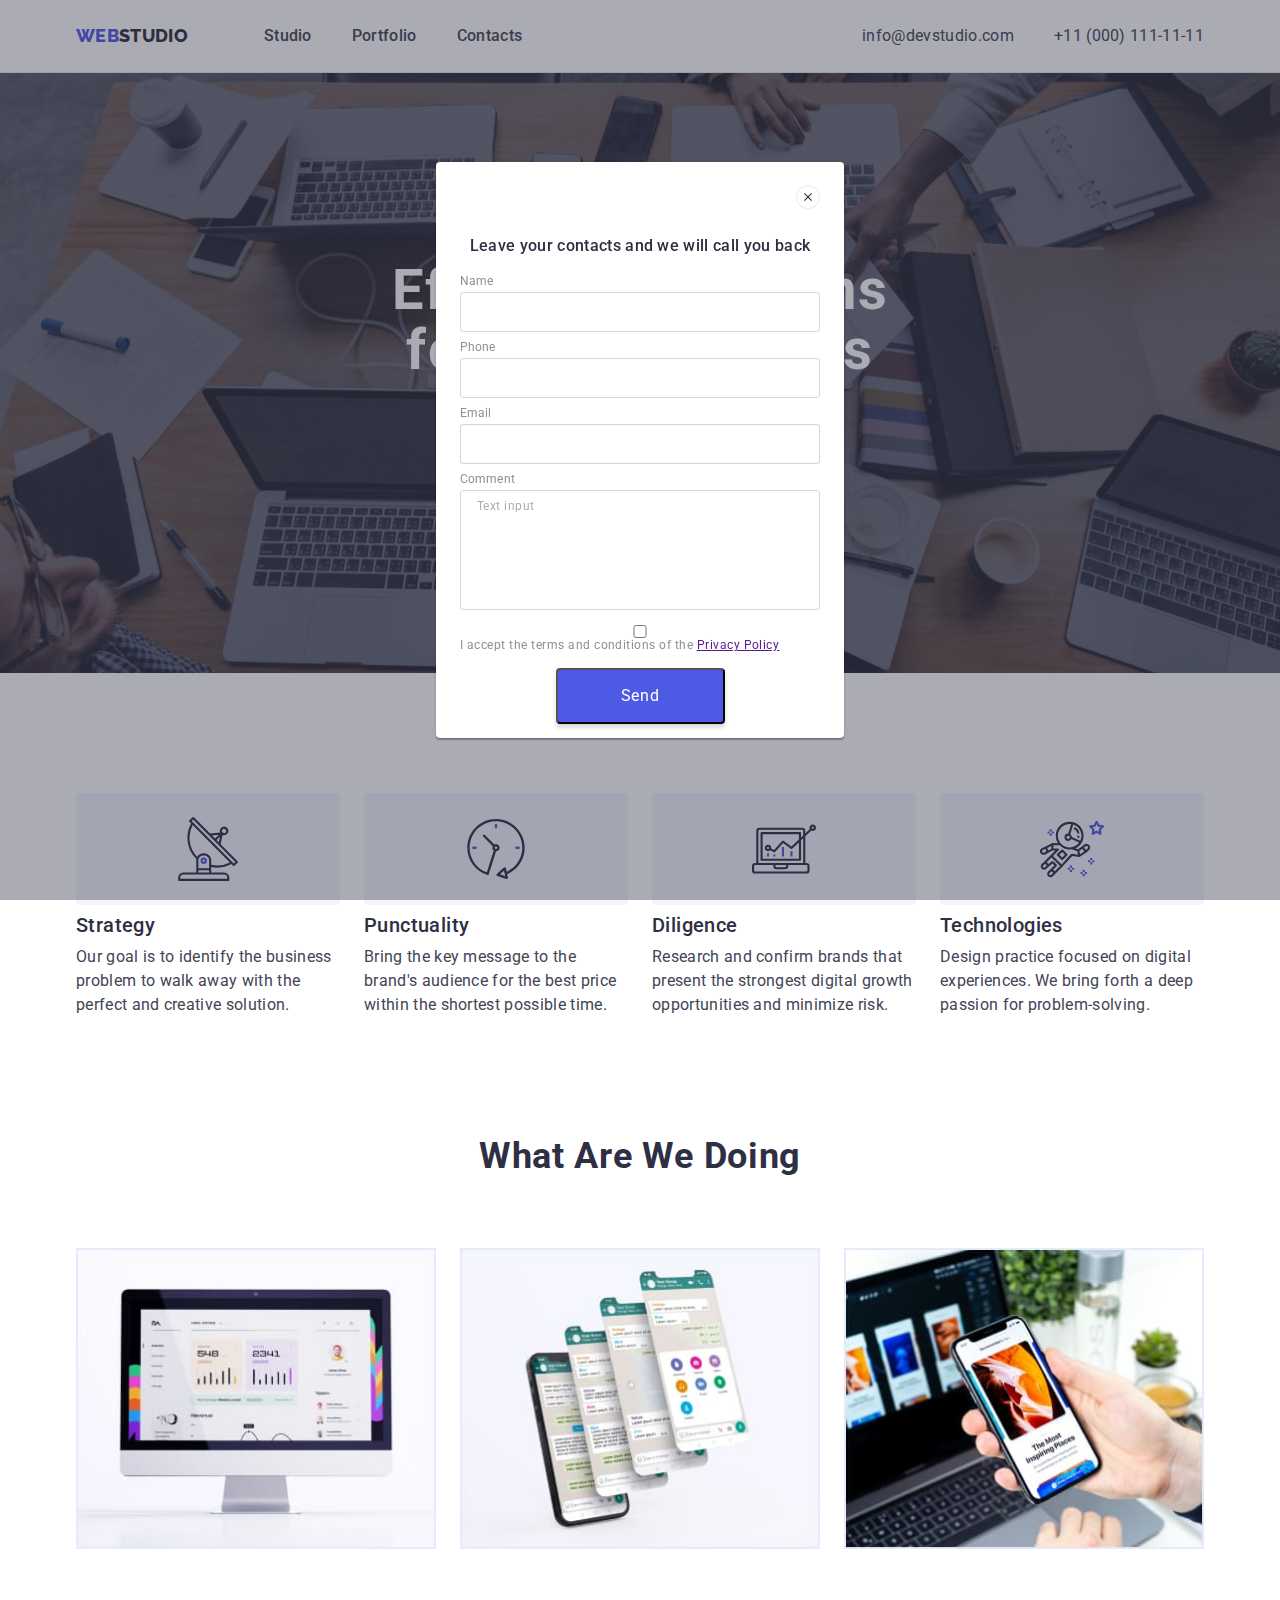
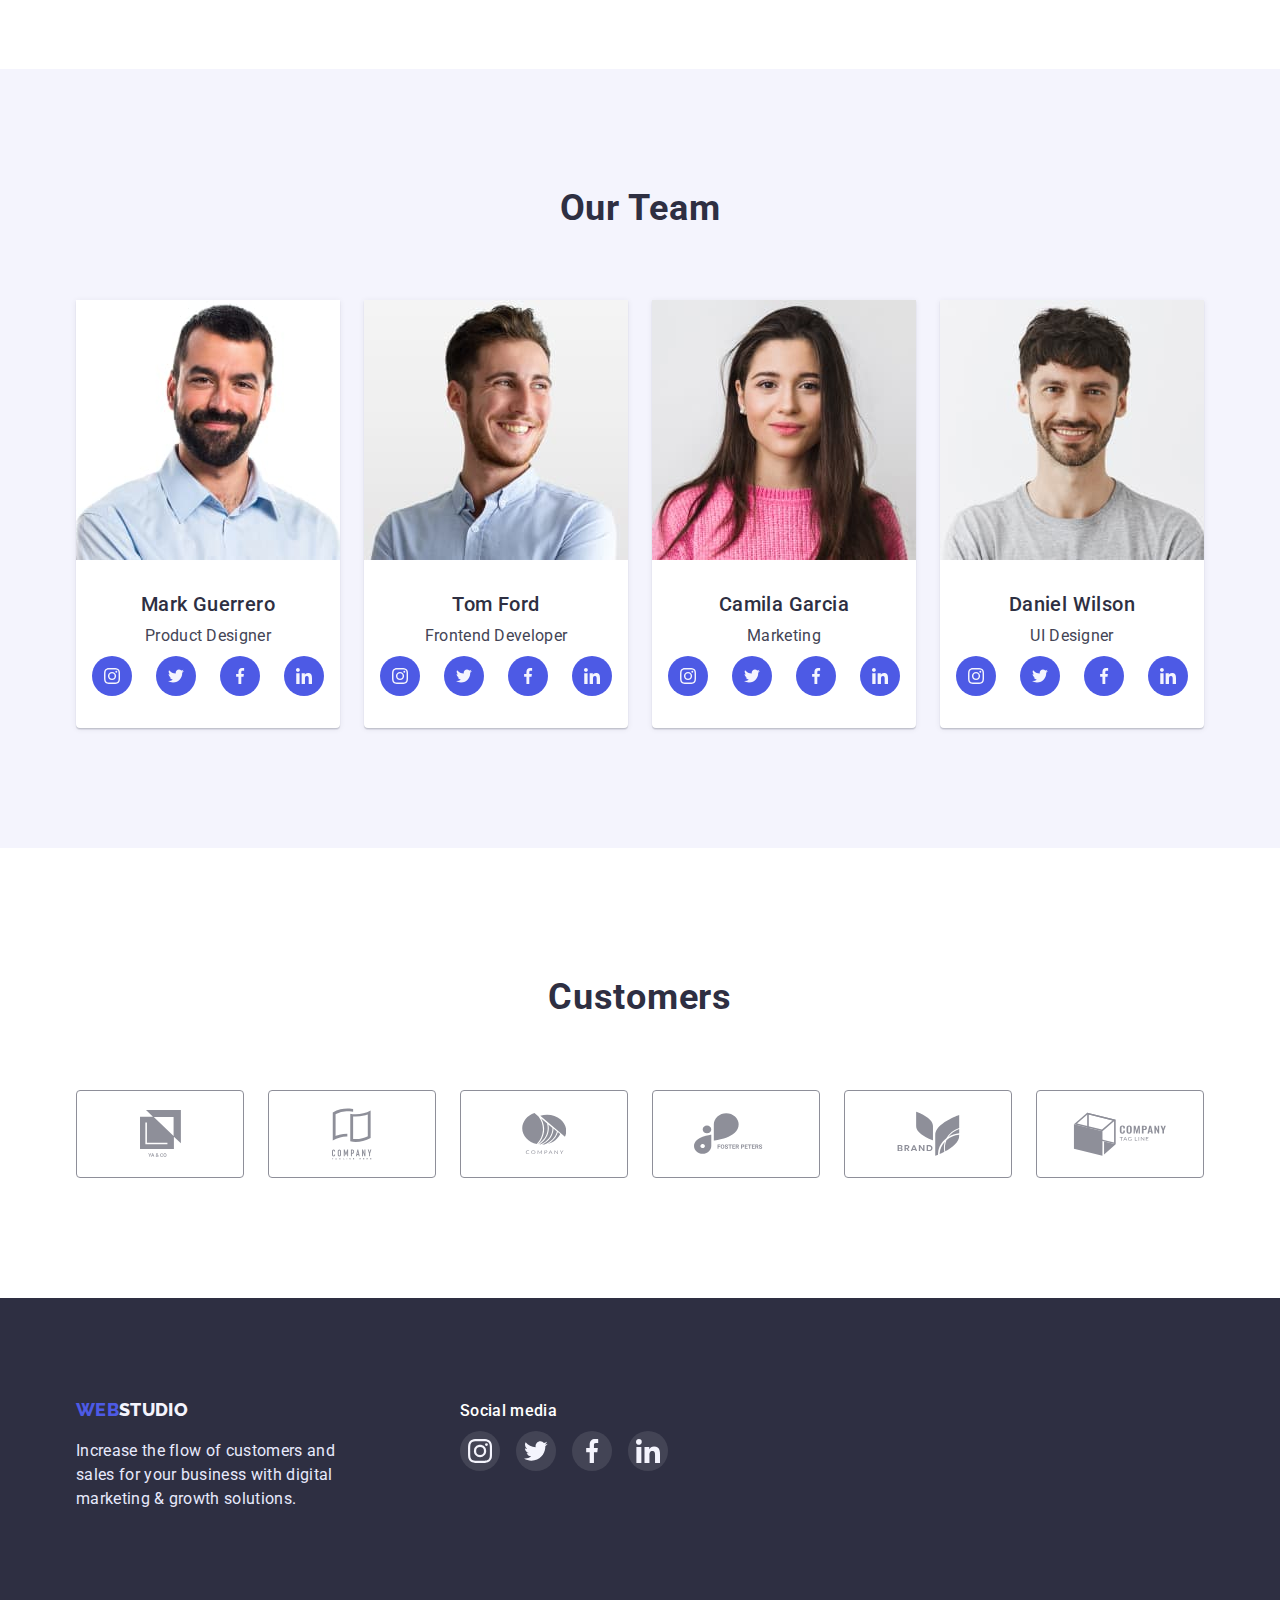
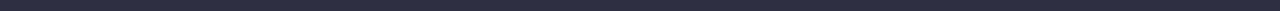
==== index.html @ 42b9a382 "11.03" ====
<!DOCTYPE html>
<html lang="en">
  <head>
    <meta charset="UTF-8" />
    <meta http-equiv="X-UA-Compatible" content="IE=edge" />
    <meta name="viewport" content="width=device-width, initial-scale=1.0" />
    <title>WebStudio</title>
    <link
      rel="stylesheet"
      href="https://cdn.jsdelivr.net/npm/modern-normalize@1.1.0/modern-normalize.min.css"
    />
    <link rel="stylesheet" href="./css/styles.css" />
    <link rel="preconnect" href="https://fonts.googleapis.com" />
    <link rel="preconnect" href="https://fonts.gstatic.com" crossorigin />
    <link
      href="https://fonts.googleapis.com/css2?family=Raleway:wght@800&family=Roboto:wght@400;500;700;900&display=swap"
      rel="stylesheet"
    />
  </head>
  <body>
    <!-- Шапка сайта с лого и навигацией -->
    <header class="page-header">
      <div class="container page-header-container">
        <nav class="page-nav">
          <a href="./index.html" class="logo">
            Web<span class="logo-second-color">Studio</span></a
          >
          <ul class="site-nav list">
            <li class="site-nav-item">
              <a href="./index.html">Studio</a>
            </li>
            <li class="site-nav-item">
              <a href="./portfolio.html">Portfolio</a>
            </li>
            <li class="site-nav-item"><a href="">Contacts</a></li>
          </ul>
        </nav>
        <address class="page-address">
          <ul class="contacts list">
            <li class="contacts-item">
              <a href="mailto:info@devstudio.com">info@devstudio.com</a>
            </li>
            <li class="contacts-item">
              <a href="tel:+110001111111">+11 (000) 111-11-11</a>
            </li>
          </ul>
        </address>
      </div>
    </header>
    <!-- Главный контент -->
    <main>
      <!-- Блок герой -->
      <section class="hero">
        <div class="container">
          <h1 class="hero-title">Effective Solutions for Your Business</h1>
          <button type="button" class="hero-button" data-modal-open>
            Order Service
          </button>
        </div>
      </section>
      <!-- Преымущества -->
      <section class="container-advantages">
        <!-- <div class="container container-advantages"> -->
        <div class="container">
          <h2 class="section-title visually-hidden">Advantages</h2>
          <ul class="list advantages-list">
            <li class="advantages-list-item">
              <div class="advantages-box">
                <svg class="advantages-icon" width="64px" height="64px">
                  <use href="./images/sprite.svg#icon-antenna"></use>
                </svg>
              </div>

              <h3 class="item-title">Strategy</h3>
              <p class="section-item">
                Our goal is to identify the business problem to walk away with
                the perfect and creative solution.
              </p>
            </li>
            <li class="advantages-list-item">
              <div class="advantages-box">
                <svg class="advantages-icon" width="60px" height="64px">
                  <use href="./images/sprite.svg#icon-clock"></use>
                </svg>
              </div>

              <h3 class="item-title">Punctuality</h3>
              <p class="section-item">
                Bring the key message to the brand's audience for the best price
                within the shortest possible time.
              </p>
            </li>
            <li class="advantages-list-item">
              <div class="advantages-box">
                <svg class="advantages-icon" width="64px" height="64px">
                  <use href="./images/sprite.svg#icon-diagram"></use>
                </svg>
              </div>

              <h3 class="item-title">Diligence</h3>
              <p class="section-item">
                Research and confirm brands that present the strongest digital
                growth opportunities and minimize risk.
              </p>
            </li>
            <li class="advantages-list-item">
              <div class="advantages-box">
                <svg class="advantages-icon" width="64px" height="64px">
                  <use href="./images/sprite.svg#icon-astronaut"></use>
                </svg>
              </div>

              <h3 class="item-title">Technologies</h3>
              <p class="section-item">
                Design practice focused on digital experiences. We bring forth a
                deep passion for problem-solving.
              </p>
            </li>
          </ul>
        </div>
        <!-- </div> -->
      </section>
      <!-- Что делают -->
      <section class="container-work">
        <div class="container">
          <h2 class="section-title">What are we doing</h2>
          <ul class="list works-list">
            <li class="work-list-item">
              <img src="./images/img1.jpg" alt="computer" width="360" />
            </li>
            <li class="work-list-item">
              <img
                src="./images/img2.jpg"
                alt="sreen-of-smartphone"
                width="360"
              />
            </li>
            <li class="work-list-item">
              <img
                src="./images/img3.jpg"
                alt="hand-holding-a-pnone-and-using-a-alaptop"
                width="360"
              />
            </li>
          </ul>
        </div>
      </section>
      <!-- Секция с командой -->
      <section class="team-section team-container">
        <div class="container">
          <h2 class="section-title">Our Team</h2>
          <ul class="list team-list">
            <li class="team-list-item">
              <img src="./images/mark.jpg" alt="portrait" width="264" />
              <h3 class="item-title item-title-team">Mark Guerrero</h3>
              <p class="section-item">Product Designer</p>
              <ul class="social-list list">
                <li>
                  <a href="" class="social-list-link">
                    <svg class="social-media-icon" width="16px" height="16px">
                      <use href="./images/sprite.svg#icon-instagram"></use>
                    </svg>
                  </a>
                </li>
                <li>
                  <a href="" class="social-list-link">
                    <svg class="social-media-icon" width="16px" height="16px">
                      <use href="./images/sprite.svg#icon-twitter"></use>
                    </svg>
                  </a>
                </li>
                <li>
                  <a href="" class="social-list-link">
                    <svg class="social-media-icon" width="16px" height="16px">
                      <use href="./images/sprite.svg#icon-facebook"></use>
                    </svg>
                  </a>
                </li>
                <li>
                  <a href="" class="social-list-link">
                    <svg class="social-media-icon" width="16px" height="16px">
                      <use href="./images/sprite.svg#icon-linkedin"></use>
                    </svg>
                  </a>
                </li>
              </ul>
            </li>
            <li class="team-list-item">
              <img src="./images/tom.jpg" alt="portrait" width="264" />
              <h3 class="item-title item-title-team">Tom Ford</h3>
              <p class="section-item">Frontend Developer</p>
              <ul class="social-list list">
                <li>
                  <a href="" class="social-list-link">
                    <svg class="social-media-icon" width="16px" height="16px">
                      <use href="./images/sprite.svg#icon-instagram"></use>
                    </svg>
                  </a>
                </li>
                <li>
                  <a href="" class="social-list-link">
                    <svg class="social-media-icon" width="16px" height="16px">
                      <use href="./images/sprite.svg#icon-twitter"></use>
                    </svg>
                  </a>
                </li>
                <li>
                  <a href="" class="social-list-link">
                    <svg class="social-media-icon" width="16px" height="16px">
                      <use href="./images/sprite.svg#icon-facebook"></use>
                    </svg>
                  </a>
                </li>
                <li>
                  <a href="" class="social-list-link">
                    <svg class="social-media-icon" width="16px" height="16px">
                      <use href="./images/sprite.svg#icon-linkedin"></use>
                    </svg>
                  </a>
                </li>
              </ul>
            </li>
            <li class="team-list-item">
              <img src="./images/camila.jpg" alt="portrait" width="264" />
              <h3 class="item-title item-title-team">Camila Garcia</h3>
              <p class="section-item">Marketing</p>
              <ul class="social-list list">
                <li>
                  <a href="" class="social-list-link">
                    <svg class="social-media-icon" width="16px" height="16px">
                      <use href="./images/sprite.svg#icon-instagram"></use>
                    </svg>
                  </a>
                </li>
                <li>
                  <a href="" class="social-list-link">
                    <svg class="social-media-icon" width="16px" height="16px">
                      <use href="./images/sprite.svg#icon-twitter"></use>
                    </svg>
                  </a>
                </li>
                <li>
                  <a href="" class="social-list-link">
                    <svg class="social-media-icon" width="16px" height="16px">
                      <use href="./images/sprite.svg#icon-facebook"></use>
                    </svg>
                  </a>
                </li>
                <li>
                  <a href="" class="social-list-link">
                    <svg class="social-media-icon" width="16px" height="16px">
                      <use href="./images/sprite.svg#icon-linkedin"></use>
                    </svg>
                  </a>
                </li>
              </ul>
            </li>
            <li class="team-list-item">
              <img src="./images/daniel.jpg" alt="portrait" width="264" />
              <h3 class="item-title item-title-team">Daniel Wilson</h3>
              <p class="section-item">UI Designer</p>
              <ul class="social-list list">
                <li>
                  <a href="" class="social-list-link">
                    <svg class="social-media-icon" width="16px" height="16px">
                      <use href="./images/sprite.svg#icon-instagram"></use>
                    </svg>
                  </a>
                </li>
                <li>
                  <a href="" class="social-list-link">
                    <svg class="social-media-icon" width="16px" height="16px">
                      <use href="./images/sprite.svg#icon-twitter"></use>
                    </svg>
                  </a>
                </li>
                <li>
                  <a href="" class="social-list-link">
                    <svg class="social-media-icon" width="16px" height="16px">
                      <use href="./images/sprite.svg#icon-facebook"></use>
                    </svg>
                  </a>
                </li>
                <li>
                  <a href="" class="social-list-link">
                    <svg class="social-media-icon" width="16px" height="16px">
                      <use href="./images/sprite.svg#icon-linkedin"></use>
                    </svg>
                  </a>
                </li>
              </ul>
            </li>
          </ul>
        </div>
      </section>
      <section class="customers-container">
        <div class="container">
          <h2 class="section-title">Customers</h2>
          <ul class="list customer-list">
            <li class="customer-list-item">
              <a href="" class="customer-link">
                <svg class="customer-icon" width="41px" height="47px">
                  <use href="./images/sprite.svg#icon-company1"></use>
                </svg>
              </a>
            </li>
            <li class="customer-list-item">
              <a href="" class="customer-link">
                <svg class="customer-icon" width="40px" height="52px">
                  <use href="./images/sprite.svg#icon-company2"></use>
                </svg>
              </a>
            </li>
            <li class="customer-list-item">
              <a href="" class="customer-link">
                <svg class="customer-icon" width="44px" height="41px">
                  <use href="./images/sprite.svg#icon-company3"></use>
                </svg>
              </a>
            </li>
            <li class="customer-list-item">
              <a href="" class="customer-link">
                <svg class="customer-icon" width="84px" height="41px">
                  <use href="./images/sprite.svg#icon-company4"></use>
                </svg>
              </a>
            </li>
            <li class="customer-list-item">
              <a href="" class="customer-link">
                <svg class="customer-icon" width="63px" height="45px">
                  <use href="./images/sprite.svg#icon-company5"></use>
                </svg>
              </a>
            </li>
            <li class="customer-list-item">
              <a href="" class="customer-link">
                <svg class="customer-icon" width="94px" height="44px">
                  <use href="./images/sprite.svg#icon-company6"></use>
                </svg>
              </a>
            </li>
          </ul>
        </div>
      </section>
    </main>
    <footer class="page-footer container-footer">
      <div class="container footer-full-flex">
        <div class="footer-logo-block">
          <a href="./index.html" class="logo logo-footer">
            Web<span class="logo-third-color">Studio</span>
          </a>
          <p class="footer-item">
            Increase the flow of customers and sales for your business with
            digital marketing & growth solutions.
          </p>
        </div>
        <div class="footer-social-media-block">
          <p class="footer-social-media-text">Social media</p>
          <ul class="list footer-social-media-list">
            <li>
              <a href="" class="footer-social-list-link">
                <svg class="social-media-icon" width="24px" height="24px">
                  <use href="./images/sprite.svg#icon-instagram"></use>
                </svg>
              </a>
            </li>
            <li>
              <a href="" class="footer-social-list-link">
                <svg class="social-media-icon" width="24px" height="24px">
                  <use href="./images/sprite.svg#icon-twitter"></use>
                </svg>
              </a>
            </li>
            <li>
              <a href="" class="footer-social-list-link">
                <svg class="social-media-icon" width="24px" height="24px">
                  <use href="./images/sprite.svg#icon-facebook"></use>
                </svg>
              </a>
            </li>
            <li>
              <a href="" class="footer-social-list-link">
                <svg class="social-media-icon" width="24px" height="24px">
                  <use href="./images/sprite.svg#icon-linkedin"></use>
                </svg>
              </a>
            </li>
          </ul>
        </div>
      </div>
    </footer>

    <div class="backdrop" data-modal>
      <div class="modal">
        <button type="button" class="modal-close-btn" data-modal-close>
          <svg class="modal-close-icon" width="8px" height="8px">
            <use href="./images/sprite.svg#icon-close-button"></use>
          </svg>
        </button>
        <form class="modal-form">
          <p class="modal-form-text">
            Leave your contacts and we will call you back
          </p>
          <label class="modal-form-field">
            <span class="modal-form-input-descr">Name</span>
            <input
              type="text"
              class="modal-form-input"
              name="user_name"
              pattern="[a-zA-Z]+"
              minlength="2"
            />
          </label>
          <label class="modal-form-field">
            <span class="modal-form-input-descr">Phone</span>
            <input
              type="tel"
              class="modal-form-input"
              name="user_phone"
              pattern="[0-9]{3}-[0-9]{3}-[0-9]{2}-[0-9]{2}"
              title="xxx-xxx-xx-xx"
            />
          </label>
          <label class="modal-form-field">
            <span class="modal-form-input-descr">Email</span>
            <input
              type="email"
              class="modal-form-input"
              name="user_email"
              pattern="[a-z0-9._%+-]+@[a-z0-9.-]+\.[a-z]{2,4}$"
            />
          </label>
          <label class="modal-form-field">
            <span class="modal-form-input-descr">Comment</span>
            <textarea
              class="modal-form-message"
              name="user_message"
              placeholder="Text input"
            ></textarea>
          </label>
          <input
            id="user-policy"
            type="checkbox"
            class="modal-form-check"
            name="user_policy"
          />
          <label for="user-policy" class="modal-form-check-descr"
            >I accept the terms and conditions of the
            <a href="">Privacy Policy</a>
          </label>
          <button class="modal-form-submit" type="submit">Send</button>
        </form>
      </div>
    </div>
    <script src="./js/modal.js"></script>
  </body>
</html>
---- css/styles.css ----
/* 
COLORS
ФОН
Фон шапкі #FFFFFF
Основной фон светлый  #E5E5E5 
Фон героя #2E2F42
Фон секции НАША КОМАНДА #F4F4FD
Фон футера #2E2F42

Цвета шрифтов
Цвет веб #4D5AE5
Цвет студио #2E2F42

Цвет шапки и заголовков #2E2F42
Цвет основного текста абзацев #434455

Цвет текста в футере #E7E9FC

*/
:root {
  --main-background-color: #ffffff;
  --our-team-background-color: #f4f4fd;
  --hero-background-color: #2e2f42;
  --footer-background-color: #2e2f42;
  --logo-first-color: #4d5ae5;
  --logo-footer-second-color: #f4f4fd;
  --logo-second-color: #2e2f42;
  --side-nav-color: #2e2f42;
  --side-nav-active-color: #404bbf;
  --contacts-color: #434455;
  --contacts-active-color: #404bbf;
  --hero-title-color: #ffffff;
  --hero-button-background-color: #4d5ae5;
  --hero-button-active-background-color: #404bbf;
  --title-color: #2e2f42;
  --main-color: #434455;
  --footer-text-color: #e7e9fc;
  --footer-active-color: #31D0AA;
  --fiter-background-color: #e7e9fc;
  --fiter-background-active-color: #404bbf;
  --filter-color: #4d5ae5;
  --filter-active-color: #ffffff;
  --icons-fill-color: #8E8F99;
}

h1, h2, h3, h4, p {

  margin-top: 0;
  margin-bottom: 0;
}

ul, ol{
  margin-top: 0;
  margin-bottom: 0;
  padding-left: 0;
}

img{
  display: block;
  max-width: 100%;
}

.list {
  list-style: none;
}

body {
  background-color: var(--main-background-color);
  color: var(--main-color);
  font-family: "Roboto", sans-serif;
  font-size: 16px;
  line-height: 1.5;
  letter-spacing: 0.02em;
}
/* ======================КОНТЕЙНЕР ОБЩИЙ============================ */
.container {
  width: 1158px;
  margin-left: auto;
  margin-right: auto;
  padding-left: 15px;
  padding-right: 15px;
}

/* ======================HEADER============================ */

.page-header{
padding-top: 24px;
  padding-bottom: 24px;
  border-bottom: 1px solid var(--fiter-background-color);
}
.page-header-container{
  display: flex;
  align-items: center;
}

/* Логотип */
.logo {
  color: var(--logo-first-color);
  text-decoration: none;
  font-family: "Raleway", sans-serif;
  font-weight: 800;
  font-size: 18px;
  line-height: 1.3;
  text-transform: uppercase;
margin-right: 76px;
}

.logo-second-color {
  color: var(--logo-second-color);
}

.logo-third-color {
  color: var(--logo-footer-second-color);
}

/* ============================Site-nav навигация======================*/
.page-nav{
  display: flex;
  align-items: center;
}
.site-nav{
  display: flex;
}

.site-nav-item:not(:last-child){
margin-right: 40px;

}
.site-nav a {
  color: var(--side-nav-color);
  text-decoration: none;
  font-weight: 500;
  font-size: 16px;
  line-height: 1.5;
  transition: color 250ms cubic-bezier(0.4, 0, 0.2, 1);
}

.site-nav a:active {
  color: var(--side-nav-active-color);
}

.site-nav a:hover {
  color: var(--contacts-active-color);
}

.site-nav a:focus {
  color: var(--contacts-active-color);
}

.site-nav-item{
  position: relative;
  transition: color 250ms cubic-bezier(0.4, 0, 0.2, 1);
}

.site-nav-item::after{
  position: absolute;
  bottom: -1px;
  left: 0;
  display: block;
  width: 100%;
height: 4px;
border-radius: 2px;
background-color: var(--fiter-background-active-color);
content: '';
margin: 0 auto;
transform: translateY(24px);
opacity: 0;
transition: opacity 250ms cubic-bezier(0.4, 0, 0.2, 1);
}

.site-nav-item:hover::after{
  opacity: 1;
}


.page-address{
  margin-left: auto;
  font-style: normal;
}
.contacts{
  display: flex;
  align-items: center;
}

.contacts-item:not(:last-child){
  margin-right: 40px;
}

.contacts a {
  color: var(--contacts-color);
  text-decoration: none
  font-style: normal;
  transition: color 250ms cubic-bezier(0.4, 0, 0.2, 1)
}
.contacts a:hover {
  color: var(--contacts-active-color);
}

.contacts a:focus {
  color: var(--contacts-active-color);
}

/* ======================/ HEADER============================ */



/*============================ Герой =========================*/
.hero {
  padding-top: 188px;
  padding-bottom: 188px;
  background-image: linear-gradient(rgba(46, 47, 66, 0.7), rgba(46, 47, 66, 0.7)), url(../images/hero/bg.jpg);
  max-width: 1440px;
  background-size: cover;
  background-repeat: no-repeat;
  margin-left: auto;
  margin-right: auto;
  background-color: var(--hero-background-color);

}
.hero-title {
  margin-bottom: 48px;
  color: var(--hero-title-color);
  font-weight: 700;
  font-size: 56px;
  line-height: 1.07;
  text-align: center;
  letter-spacing: 0.02em;
  width: 496px;
  margin-left: auto;
  margin-right: auto;
}
.hero-button {
display: block;
margin-left: auto;
margin-right: auto;
box-shadow: 0px 4px 4px rgba(0, 0, 0, 0.15);
border-radius: 4px;
padding: 16px 32px;
border: none;
  background-color: var(--hero-button-background-color);
  color: var(--hero-title-color);
  font-family: inherit;
  font-size: 16px;
  font-weight: 500;
  line-height: 1.5;
  letter-spacing: 0.04em;
  cursor: pointer;
  transition: background-color 250ms cubic-bezier(0.4, 0, 0.2, 1);
}
.hero-button:hover {
  background-color: var(--hero-button-active-background-color);
}

.hero-button:focus {
  background-color: var(--hero-button-active-background-color);
}
/* =========================Преымущества======================= */

.advantages-box{
  width: 264px;
height: 112px;
margin-bottom: 8px;
background: #F4F4FD;
border-radius: 4px;
/* padding-right: 100px;
padding-left: 100px;
padding-bottom: 24px;
padding-top: 24px; */
display: flex;
justify-content: center;
align-items: center;
}

.advantages-list{
  display: flex;
}

.advantages-list-item:not(:last-child){margin-right: 24px;}

.container-advantages{
  padding-top: 120px;
  padding-bottom: 120px;
}

.advantages-list-item > .item-title{
  margin-bottom: 8px;
}

/* стиль для H3 */
.item-title {
  color: var(--title-color);
  font-weight: 500;
  font-size: 20px;
  line-height: 1.2;
  letter-spacing: 0.02em;
}
/* стиль для p */
.section-item a {
  color: var(--main-color);
}
/*================================= Что мы делаем секция ==============================*/
.works-list{
  display: flex;
}

.work-list-item:not(:last-child){
  margin-right: 24px;
}

.work-list-item{
  background: linear-gradient(0deg, rgba(77, 90, 229, 0.1), rgba(77, 90, 229, 0.1)), url(2368.jpg);
background-blend-mode: soft-light, normal;
border: 1px solid var(--fiter-background-color);
}

.container-work{
  padding-bottom: 120px;
}

/* стиль для H2 */
.section-title {
margin-bottom: 72px;

  color: var(--title-color);
  font-weight: 700;
  font-size: 36px;
  line-height: 1.1;
  text-align: center;
  letter-spacing: 0.02em;
  text-transform: capitalize;
}

/* ==============================Наша команда секция======================= */
.team-section {
  background-color: var(--our-team-background-color);
  
}

.item-title-team{
  margin-top: 32px;
  margin-bottom: 8px;
}

.team-list{
  display: flex;
}

.team-list-item:not(:last-child){
  margin-right: 24px;
}

.team-container{
  padding-top: 120px;
  padding-bottom: 120px;
}

.team-list-item{
  flex-basis: calc((100% - 72px) / 4);
  text-align: center;
  padding-bottom: 32px;
  background-color: var(--main-background-color);
  box-shadow: 0px 1px 6px rgba(46, 47, 66, 0.08), 0px 1px 1px rgba(46, 47, 66, 0.16), 0px 2px 1px rgba(46, 47, 66, 0.08);
border-radius: 0px 0px 4px 4px;
}

.social-list-link{
  width: 40px;
  height: 40px;
  display: flex;
  border-radius: 50%;
  background-color: var(--hero-button-background-color);
  justify-content: center;
  align-items: center;
  transition: background-color 250ms cubic-bezier(0.4, 0, 0.2, 1);
}

.social-list-link:hover,
.social-list-link:focus{
  background-color: var(--fiter-background-active-color);
}

.social-list{
  display: flex;
  justify-content: center;
  gap: 24px;
  margin-top: 8px;
}

.social-media-icon{
  fill: #F4F4FD;
}

/* ===========================КЛИЕНТЫ================== */

.customers-container
{
  padding-top: 130px;
  padding-bottom: 120px;
}

.customer-list{
  display: flex;
  gap: 24px;
}

.customer-list-item > .customer-link{
width: 168px;
height: 88px;
border: 1px solid var(--icons-fill-color);
fill: var(--icons-fill-color);
border-radius: 4px;
display: flex;
justify-content: center;
align-items: center;
transition: fill 250ms cubic-bezier(0.4, 0, 0.2, 1);
}


.customer-icon{
  fill: var(--icons-fill-color);
}


.customer-list-item > .customer-link:hover .customer-icon,
.customer-list-item > .customer-link:focus .customer-icon{
fill: var(--fiter-background-active-color);
}


.customer-list-item > .customer-link:hover,
.customer-list-item > .customer-link:focus{
border: 1px solid var(--fiter-background-active-color);
}


/* ==================================ФУТЕР========================= */
.page-footer {
  background-color: var(--footer-background-color);
  color: var(--footer-text-color);
}

.container-footer{
padding-top: 100px;
padding-bottom: 100px;

}

.footer-full-flex{
  display: flex;
  align-items: baseline;
}

.logo-footer{
  margin-right: 0;
}

.footer-social-media-list{
  margin-top: 16px;
}

.footer-item{
  width: 264px;
  margin-top: 16px;
}

.footer-social-media-text{
font-weight: 500;
letter-spacing: 0.02em;
color: var(--filter-active-color);
}

.footer-social-media-block{
  margin-left: 120px;
}



.footer-social-list-link{
  width: 40px;
  height: 40px;
  display: flex;
  border-radius: 50%;
  background-color: rgba(255, 255, 255, 0.1);;
  justify-content: center;
  align-items: center;
  transition: background-color 250ms cubic-bezier(0.4, 0, 0.2, 1);
}

.footer-social-list-link:hover,
.footer-social-list-link:focus{
  background-color: var(--footer-active-color);
}

.footer-social-media-list{
  display: flex;
  justify-content: center;
  gap: 16px;
  margin-top: 8px;
}



/* Страница ПОРТФОЛИО + унаследование своqств цвета для p которые лежат в ссылках s*/
.list a {
  text-decoration: none;
  color: inherit;
}

/* Фильтры для портфолио */
/* КНОПКИ*/

.filter-button-list{
  display: flex;
  justify-content: center;
}

.list-cards{
  display: flex;
  flex-wrap: wrap;
  row-gap: 48px;
  column-gap: 24px;

}

.portfolio-item-card{
  flex-basis: calc((100% - 48px) / 3);
}

.portfolio-item-link:hover .portfolio-item-border,
.portfolio-item-link:focus .portfolio-item-border{
  box-shadow: 0px 1px 6px rgba(46, 47, 66, 0.08), 0px 1px 1px rgba(46, 47, 66, 0.16), 0px 2px 1px rgba(46, 47, 66, 0.08);
}

.portfolio-item-link{
  display: block;
}

.portfolio-item-img{
 position: relative;
 overflow: hidden;
}

.portfolio-item-border{
  border-bottom: 1px solid var(--fiter-background-color);
  border-left: 1px solid var(--fiter-background-color);
  border-right: 1px solid var(--fiter-background-color);
  padding-top: 32px;
  padding-bottom: 32px;
padding-left: 16px;
transition: box-shadow 250ms cubic-bezier(0.4, 0, 0.2, 1)
}

.portfoilio-section-title{
  margin-bottom: 8px;
}


.container-buttons{
  margin-bottom: 72px;
}

.container-filter{
  padding-top: 96px;
  padding-bottom: 120px;
}

.filter-button-item:not(:last-child){
    margin-right: 24px;
}

.filter-button {
  padding: 12px 24px;
  border: 1px solid var(--fiter-background-color);
border-radius: 4px;
  background-color: var(--fiter-background-color);
  color: var(--filter-color);
  cursor: pointer;
  font-family: inherit;
  font-weight: 500;
  font-size: 16px;
  line-height: 1.5;
  /* identical to box height, or 150% */
  letter-spacing: 0.04em;
  transition: background-color 250ms cubic-bezier(0.4, 0, 0.2, 1),
  color 250ms cubic-bezier(0.4, 0, 0.2, 1), box-shadow 250ms cubic-bezier(0.4, 0, 0.2, 1);
}

.filter-button:hover {
  background-color: var(--fiter-background-active-color);
  color: var(--filter-active-color);
  box-shadow: 0px 3px 1px rgba(0, 0, 0, 0.1), 0px 2px 1px rgba(0, 0, 0, 0.08), 0px 2px 2px rgba(0, 0, 0, 0.12);
}

.filter-button:focus {
  background-color: var(--fiter-background-active-color);
  color: var(--filter-active-color);
  box-shadow: 0px 3px 1px rgba(0, 0, 0, 0.1), 0px 2px 1px rgba(0, 0, 0, 0.08), 0px 2px 2px rgba(0, 0, 0, 0.12);
}

/* ================================ОВЕРЛЕЙ=========================== */
.overlay{
  position:absolute;
  left: 0;
  top: 0;
  width: 100%;
  height: 100%;
  overflow-y: scroll;
  transform: translate(0, 100%);
  transition: transform 250ms cubic-bezier(0.4, 0, 0.2, 1);
letter-spacing: 0.02em;
color: var(--our-team-background-color);
background-color: var(--filter-color);
padding-top: 40px;
padding-left: 32px;
padding-right: 32px;
padding-bottom: 40px;
}

.portfolio-item-link:hover .overlay,
.portfolio-item-link:focus .overlay{
  transform: translate(0, 0);
}

/* Скрытые заголовки */

.visually-hidden {
  position: absolute;
  width: 1px;
  height: 1px;
  margin: -1px;
  border: 0;
  padding: 0;

  white-space: nowrap;
  clip-path: inset(100%);
  clip: rect(0 0 0 0);
  overflow: hidden;
}
/* ============================МОДАЛЬНОЕ ОКНО======================== */

.backdrop{
  position: fixed;
  top: 0;
  left: 0;
  width: 100%;
  height: 100%;
  background: rgba(46, 47, 66, 0.4);
  z-index: 100;
  transition: opacity 250ms cubic-bezier(0.4, 0, 0.2, 1), visibility 250ms cubic-bezier(0.4, 0, 0.2, 1), transform 250ms cubic-bezier(0.4, 0, 0.2, 1);
}

.modal{
  position: absolute;
  left: 50%;
  top: 50%;
  transform: translate(-50%, -50%);
  width: 408px;
  height: 576px;
  background: var(--main-background-color);
  box-shadow: 0px 1px 1px rgba(0, 0, 0, 0.14), 0px 1px 3px rgba(0, 0, 0, 0.12),
    0px 2px 1px rgba(0, 0, 0, 0.2);
  border-radius: 4px;
  padding: 72px 24px 24px 24px;
  
}

.modal-close-btn{
  position: absolute;
  top: 23px;
  right: 24px;
  width: 24px;
  height: 24px;
  border-radius: 50%;
  background-color: transparent;
border: 1px solid rgba(46, 47, 66, 0.1);
padding: 0;
display: flex;
justify-content: center;
align-items: center;
cursor: pointer;
transition: background-color 250ms cubic-bezier(0.4, 0, 0.2, 1);
}

.modal-close-icon{
  fill: #2E2F42;
}

.modal-close-btn:hover,
.modal-close-btn:focus{
  background-color: var(--fiter-background-active-color);
}
.modal-close-btn:hover .modal-close-icon,
.modal-close-btn:focus .modal-close-icon{
  fill: var(--filter-active-color);
}

.modal-close-icon{
transition: fill 250ms cubic-bezier(0.4, 0, 0.2, 1);
}

.backdrop.is-hidden{
  opacity: 0;
  visibility: hidden;
  pointer-events: none;
  transform: scale(2);
}

/* =======================ФОРМА======================== */

.modal-form-text{

font-weight: 500;
text-align: center;
letter-spacing: 0.02em;
color: var(--title-color);
margin-bottom: 16px;
}

.modal-form{
  display: flex;
  flex-direction: column;
}
.modal-form-field{
  margin-bottom: 8px;
}

.modal-form-input{
  width: 100%;
  height: 40px;
  border: 1px solid rgba(46,47,66, 0.2);
border-radius: 4px;
padding-left: 38px;
font-size: 12px;
line-height: 1.17;
letter-spacing: 0.01em;
color: var(--main-color);
}

.modal-form-input-descr{
display: block;
font-size: 12px;
line-height: 1.17;
letter-spacing: 0.01em;
color: var(--icons-fill-color);
margin-bottom: 4px;

}

.modal-form-message{
  border: 1px solid rgba(46,47,66, 0.2);;
border-radius: 4px;
resize: none;
width: 360px;
height: 120px;
font-size: 12px;
line-height: 1.17;
color: var(--main-color);
letter-spacing: 0.04em;
padding-left: 16px;
padding-top: 8px;
}

::placeholder{
  font-size: 12px;
line-height: 1.17;
  letter-spacing: 0.04em;
  color:rgba(46, 47, 66, 0.4);}

.modal-form-check-descr{
font-size: 12px;
line-height: 1.17;
letter-spacing: 0.04em;
color: var(--icons-fill-color);
margin-bottom: 16px;
}

.modal-form-submit{
  display: block;
  margin-left: auto;
  margin-right: auto;
  display: flex;
  justify-content: center;
align-items: center;
text-align: center;
letter-spacing: 0.04em;
color: var(--hero-title-color);
width: 169px;
height: 56px;
background: var(--hero-button-background-color);
box-shadow: 0px 4px 4px rgba(0, 0, 0, 0.15);
border-radius: 4px;
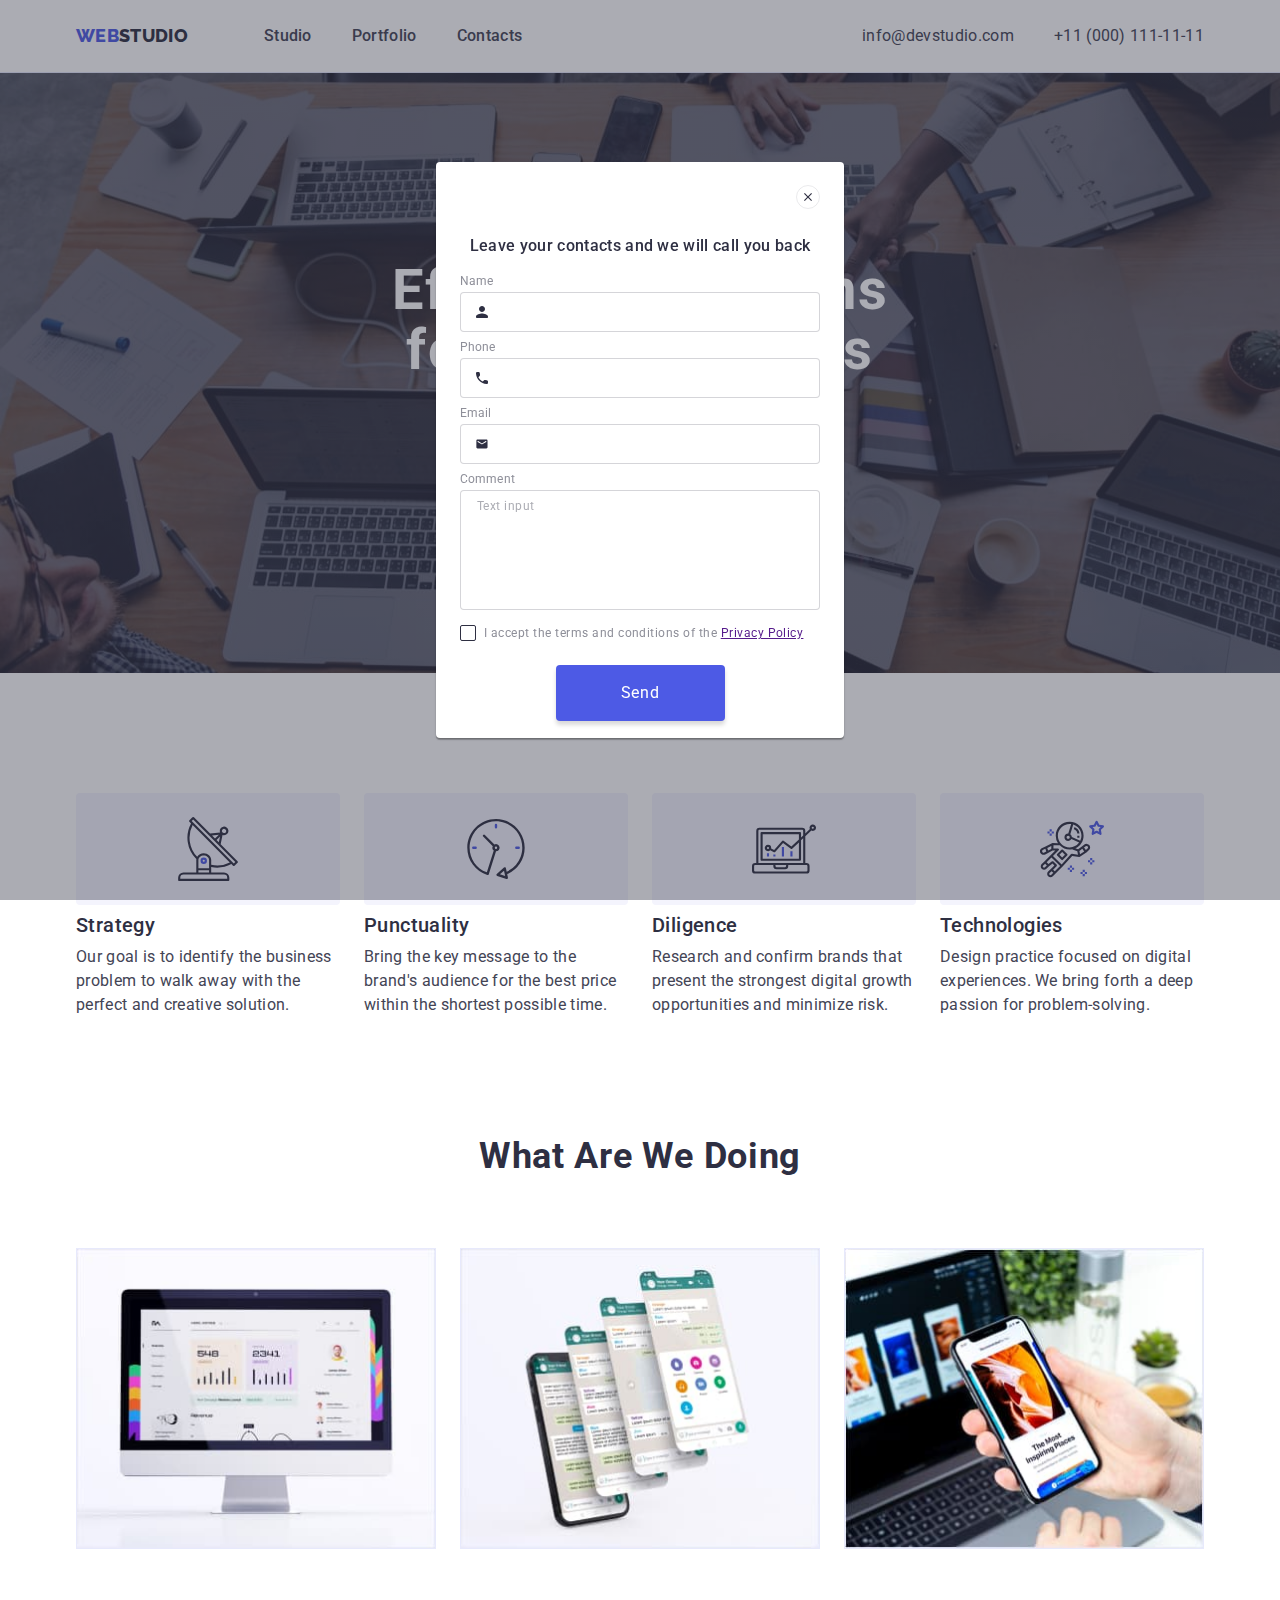
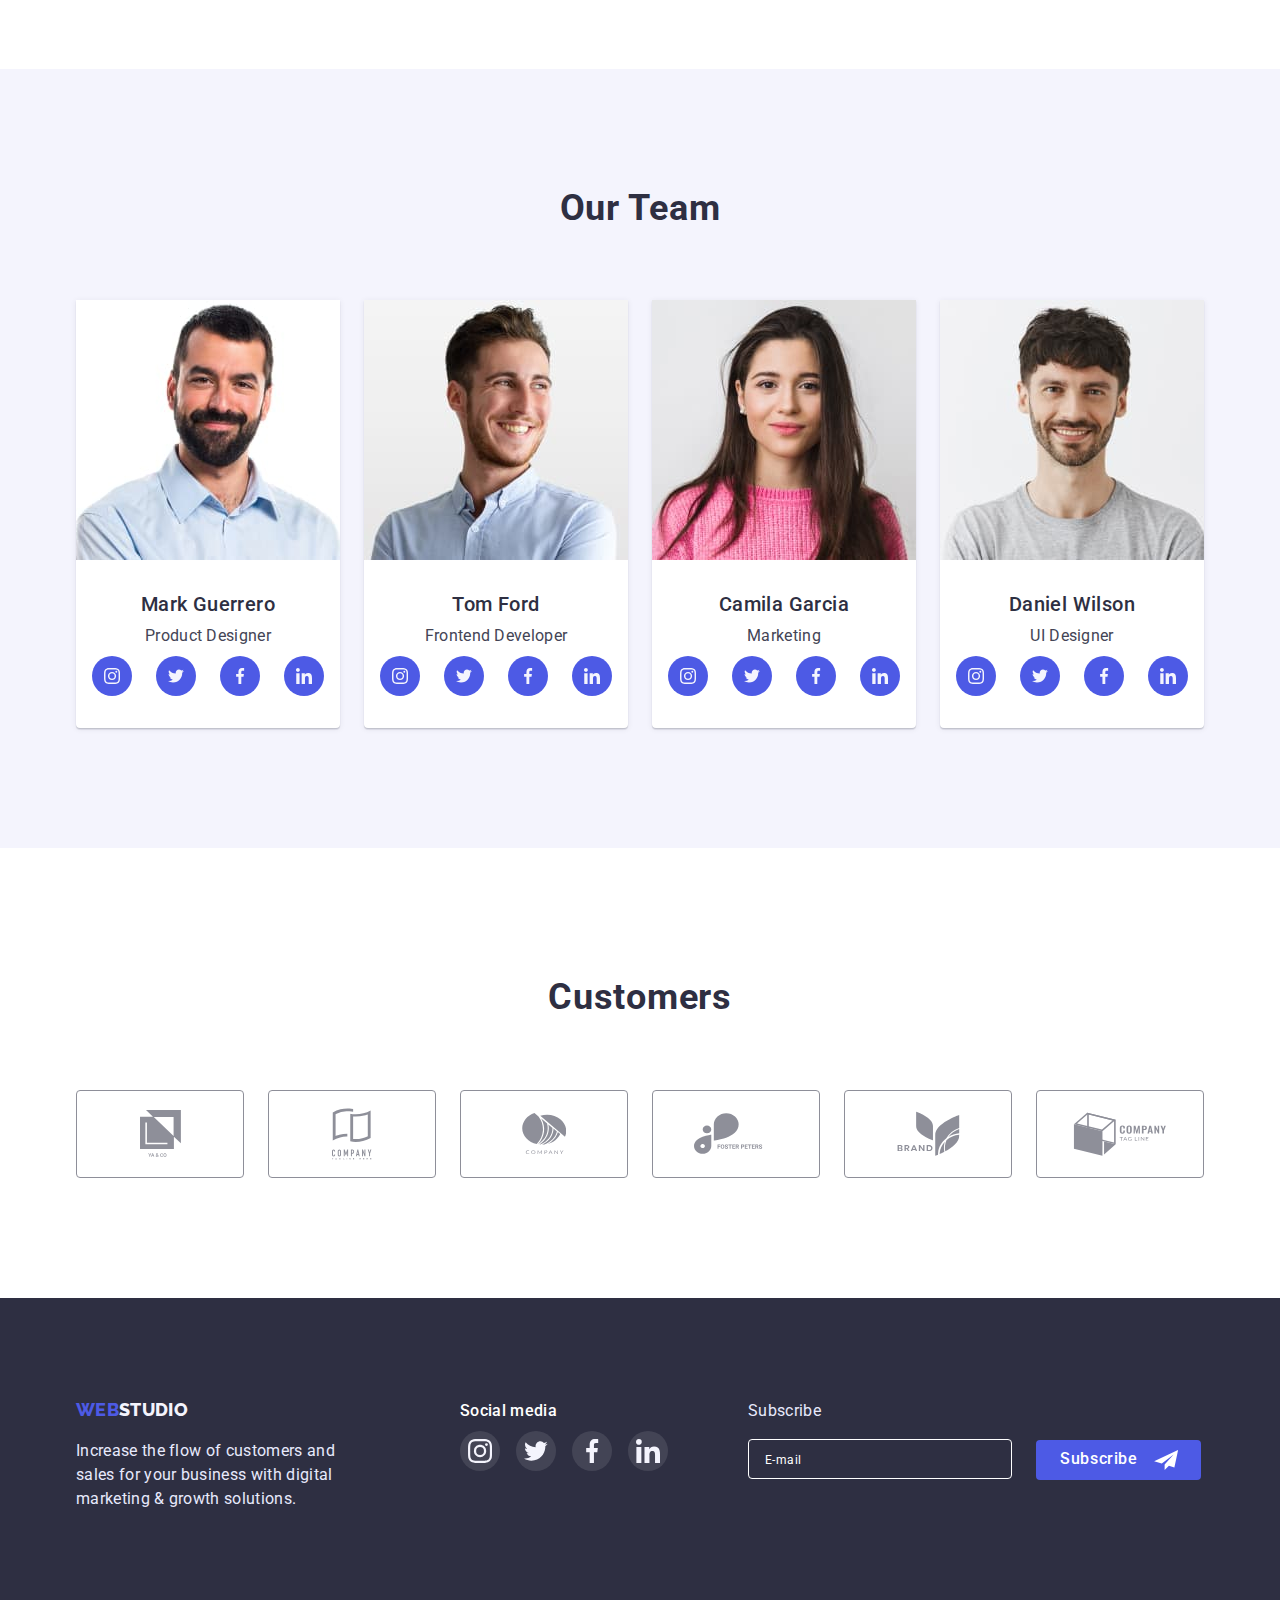
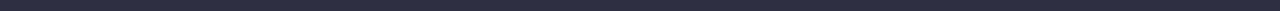
==== commit 123098cd: "hw 12.03" ====
--- a/index.html
+++ b/index.html
@@ -387,6 +387,26 @@
             </li>
           </ul>
         </div>
+        <div class="footer-subscribe-field">
+          <p calss="footer-subscribe-text">Subscribe</p>
+          <form class="footer-subscribe-form">
+            <div class="footer-subscribe-wrapper">
+              <input
+                type="email"
+                name="email_subscribe"
+                class="footer-subscribe-input"
+                placeholder="E-mail"
+                pattern="[a-z0-9._%+-]+@[a-z0-9.-]+\.[a-z]{2,4}$"
+              />
+              <button type="submit" class="subsribe-btn">
+                Subscribe
+                <svg class="footer-subscribe-icon" width="24px" height="20px">
+                  <use href="./images/icons.svg#icon-send"></use>
+                </svg>
+              </button>
+            </div>
+          </form>
+        </div>
       </div>
     </footer>
 
@@ -403,32 +423,48 @@
           </p>
           <label class="modal-form-field">
             <span class="modal-form-input-descr">Name</span>
-            <input
-              type="text"
-              class="modal-form-input"
-              name="user_name"
-              pattern="[a-zA-Z]+"
-              minlength="2"
-            />
+
+            <span class="modal-form-input-wrapper">
+              <input
+                type="text"
+                class="modal-form-input"
+                name="user_name"
+                pattern="[a-zA-Z]+"
+                minlength="2"
+              />
+              <svg class="modal-form-input-icon">
+                <use href="./images/icons.svg#icon-person"></use>
+              </svg>
+            </span>
           </label>
           <label class="modal-form-field">
             <span class="modal-form-input-descr">Phone</span>
-            <input
-              type="tel"
-              class="modal-form-input"
-              name="user_phone"
-              pattern="[0-9]{3}-[0-9]{3}-[0-9]{2}-[0-9]{2}"
-              title="xxx-xxx-xx-xx"
-            />
+            <span class="modal-form-input-wrapper">
+              <input
+                type="tel"
+                class="modal-form-input"
+                name="user_phone"
+                pattern="[0-9]{3}-[0-9]{3}-[0-9]{2}-[0-9]{2}"
+                title="xxx-xxx-xx-xx"
+              />
+              <svg class="modal-form-input-icon">
+                <use href="./images/icons.svg#icon-phone"></use>
+              </svg>
+            </span>
           </label>
           <label class="modal-form-field">
             <span class="modal-form-input-descr">Email</span>
-            <input
-              type="email"
-              class="modal-form-input"
-              name="user_email"
-              pattern="[a-z0-9._%+-]+@[a-z0-9.-]+\.[a-z]{2,4}$"
-            />
+            <span class="modal-form-input-wrapper">
+              <input
+                type="email"
+                class="modal-form-input"
+                name="user_email"
+                pattern="[a-z0-9._%+-]+@[a-z0-9.-]+\.[a-z]{2,4}$"
+              />
+              <svg class="modal-form-input-icon">
+                <use href="./images/icons.svg#icon-email"></use>
+              </svg>
+            </span>
           </label>
           <label class="modal-form-field">
             <span class="modal-form-input-descr">Comment</span>
@@ -441,11 +477,11 @@
           <input
             id="user-policy"
             type="checkbox"
-            class="modal-form-check"
+            class="modal-form-check visually-hidden"
             name="user_policy"
           />
           <label for="user-policy" class="modal-form-check-descr"
-            >I accept the terms and conditions of the
+            >I accept the terms and conditions of the&nbsp;
             <a href="">Privacy Policy</a>
           </label>
           <button class="modal-form-submit" type="submit">Send</button>
--- a/css/styles.css
+++ b/css/styles.css
@@ -498,6 +498,84 @@
   margin-top: 8px;
 }
 
+.footer-subscribe-field{
+  display: flex;
+  margin-left: 80px;
+  flex-direction: column;
+}
+.footer-subscribe-wrapper{
+  display: flex;
+  align-items: baseline;
+  margin-top: 16px;
+
+}
+
+.footer-subscribe-form{
+  display: flex;
+  justify-content: center;
+  
+}
+
+.subsribe-btn{
+  margin-left: 24px;
+  width: 165px;
+  height: 40px;
+  display: flex;
+  align-items: center;
+  padding-left: 24px;
+  background-color: var(--hero-button-background-color);
+border-radius: 4px;
+  font-weight: 500;
+text-align: center;
+letter-spacing: 0.04em;
+color: var(--filter-active-color);
+border: none;
+cursor: pointer;
+transition: background-color 250ms cubic-bezier(0.4, 0, 0.2, 1)
+}
+
+.subsribe-btn:hover,
+.subsribe-btn:focus{
+background-color:var(--fiter-background-active-color);
+
+}
+
+.footer-subscribe-icon{
+  fill: var(--filter-active-color);
+  margin-left: 16px;
+}
+
+.footer-subscribe-input{
+  width: 264px;
+  height: 40px;
+  padding-left: 16px;
+  background-color: var(--hero-background-color);
+  border: 1px solid #FFFFFF;
+border-radius: 4px;
+color: var(--filter-active-color);
+}
+
+.footer-subscribe-input::placeholder{
+  color: var(--filter-active-color);
+  font-size: 12px;
+line-height: 2;
+display: flex;
+align-items: center;
+justify-content: center;
+letter-spacing: 0.04em;
+}
+
+.footer-subscribe-text{
+font-weight: 500;
+letter-spacing: 0.02em;
+color: var(--filter-active-color);
+}
+
+
+
+
+
+
 
 
 /* Страница ПОРТФОЛИО + унаследование своqств цвета для p которые лежат в ссылках s*/
@@ -547,7 +625,7 @@
   padding-top: 32px;
   padding-bottom: 32px;
 padding-left: 16px;
-transition: box-shadow 250ms cubic-bezier(0.4, 0, 0.2, 1)
+transition: box-shadow 250ms cubic-bezier(0.4, 0, 0.2, 1);
 }
 
 .portfoilio-section-title{
@@ -721,6 +799,7 @@
   flex-direction: column;
 }
 .modal-form-field{
+  padding: 0;
   margin-bottom: 8px;
 }
 
@@ -734,7 +813,20 @@
 line-height: 1.17;
 letter-spacing: 0.01em;
 color: var(--main-color);
-}
+transition: border-color 250ms cubic-bezier(0.4, 0, 0.2, 1), fill 250ms cubic-bezier(0.4, 0, 0.2, 1);
+}
+
+.modal-form-input:focus{
+  border-color: var(--hero-button-background-color);
+outline: none;
+}
+
+.modal-form-input:focus + .modal-form-input-icon{
+  fill: var(--filter-color);
+  background-image: url(/images/chec.svg);
+  background-color: #F4F4FD;
+}
+
 
 .modal-form-input-descr{
 display: block;
@@ -743,7 +835,48 @@
 letter-spacing: 0.01em;
 color: var(--icons-fill-color);
 margin-bottom: 4px;
-
+}
+
+.modal-form-check-descr::before{
+  content: ' ';
+  display: block;
+  width: 16px;
+  height: 16px;
+border: 1px solid var(--side-nav-color);
+border-radius: 2px;
+cursor: pointer;
+margin-right: 8px;
+transition: background-color 250ms cubic-bezier(0.4, 0, 0.2, 1)
+}
+
+.modal-form-check:checked + .modal-form-check-descr::before{
+  background-color: var(--hero-button-active-background-color);
+  background-image: url(/images/chec.svg);
+  background-repeat: no-repeat;
+  background-position: center;
+  padding: 4px 3px 4px 3px;
+  outline: none;
+  border: 1px solid var(--hero-button-active-background-color);
+} 
+
+.modal-form-check:focus + .modal-form-check-descr::before{
+outline: 1px solid var(--hero-button-background-color);
+} 
+
+.modal-form-input-wrapper{
+  display: block;
+position: relative;
+}
+
+.modal-form-input-icon{
+position: absolute;
+display: block;
+top: 50%;
+left: 16px;
+transform: translate(0, -50%);
+width: 12px;
+height: 12px;
+fill: var(--side-nav-color);
 }
 
 .modal-form-message{
@@ -758,20 +891,32 @@
 letter-spacing: 0.04em;
 padding-left: 16px;
 padding-top: 8px;
-}
-
-::placeholder{
+transition: border-color 250ms cubic-bezier(0.4, 0, 0.2, 1); 
+}
+
+.modal-form-message:focus{
+  border-color: var(--hero-button-background-color);
+outline: none;
+}
+
+.modal-form-message::placeholder{
   font-size: 12px;
 line-height: 1.17;
   letter-spacing: 0.04em;
   color:rgba(46, 47, 66, 0.4);}
 
 .modal-form-check-descr{
+  display: flex;
+  align-items: center;
 font-size: 12px;
 line-height: 1.17;
 letter-spacing: 0.04em;
 color: var(--icons-fill-color);
-margin-bottom: 16px;
+margin-bottom: 24px;
+}
+
+.modal-form-check{
+
 }
 
 .modal-form-submit{
@@ -789,8 +934,19 @@
 background: var(--hero-button-background-color);
 box-shadow: 0px 4px 4px rgba(0, 0, 0, 0.15);
 border-radius: 4px;
-
-
-
-
-
+border: none;
+cursor: pointer;
+  transition: background-color 250ms cubic-bezier(0.4, 0, 0.2, 1)
+
+}
+
+.modal-form-submit:hover,
+.modal-form-submit:focus {
+  background-color: var(--hero-button-active-background-color);
+}
+
+
+
+
+
+
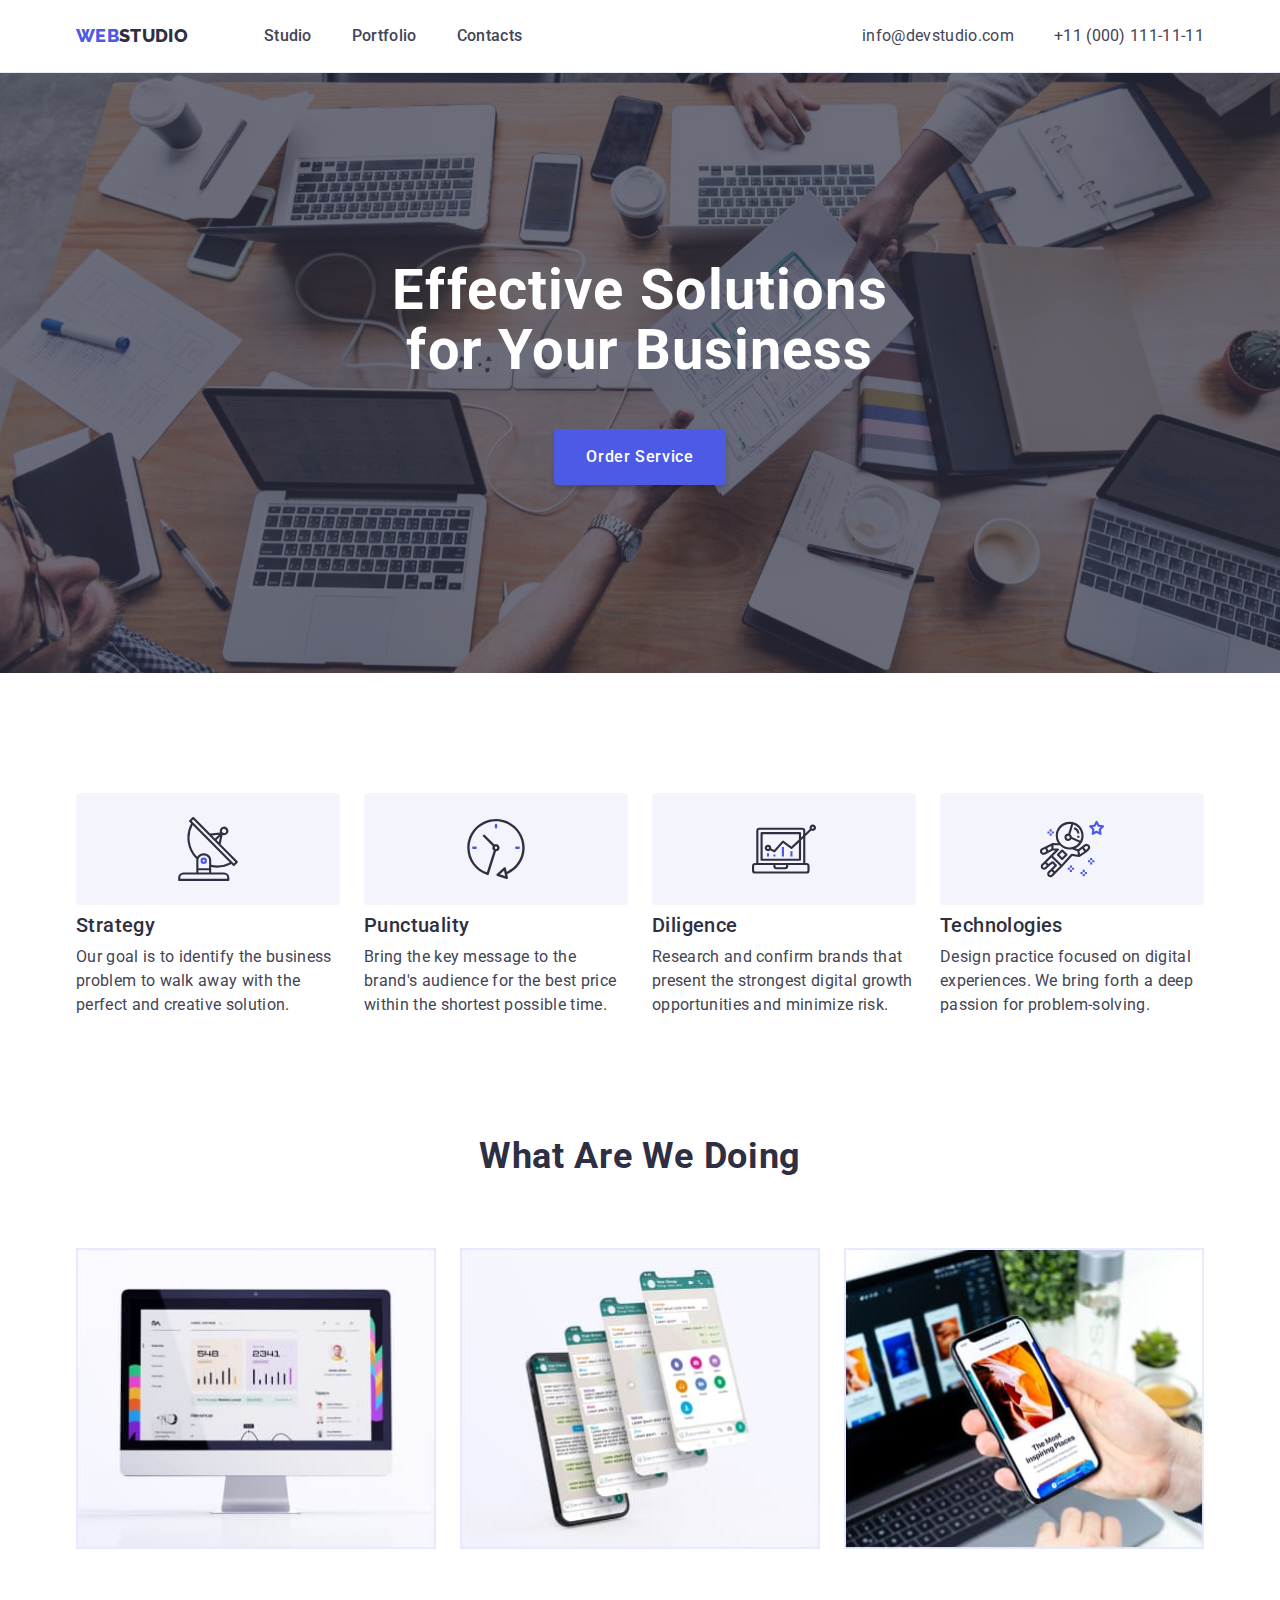
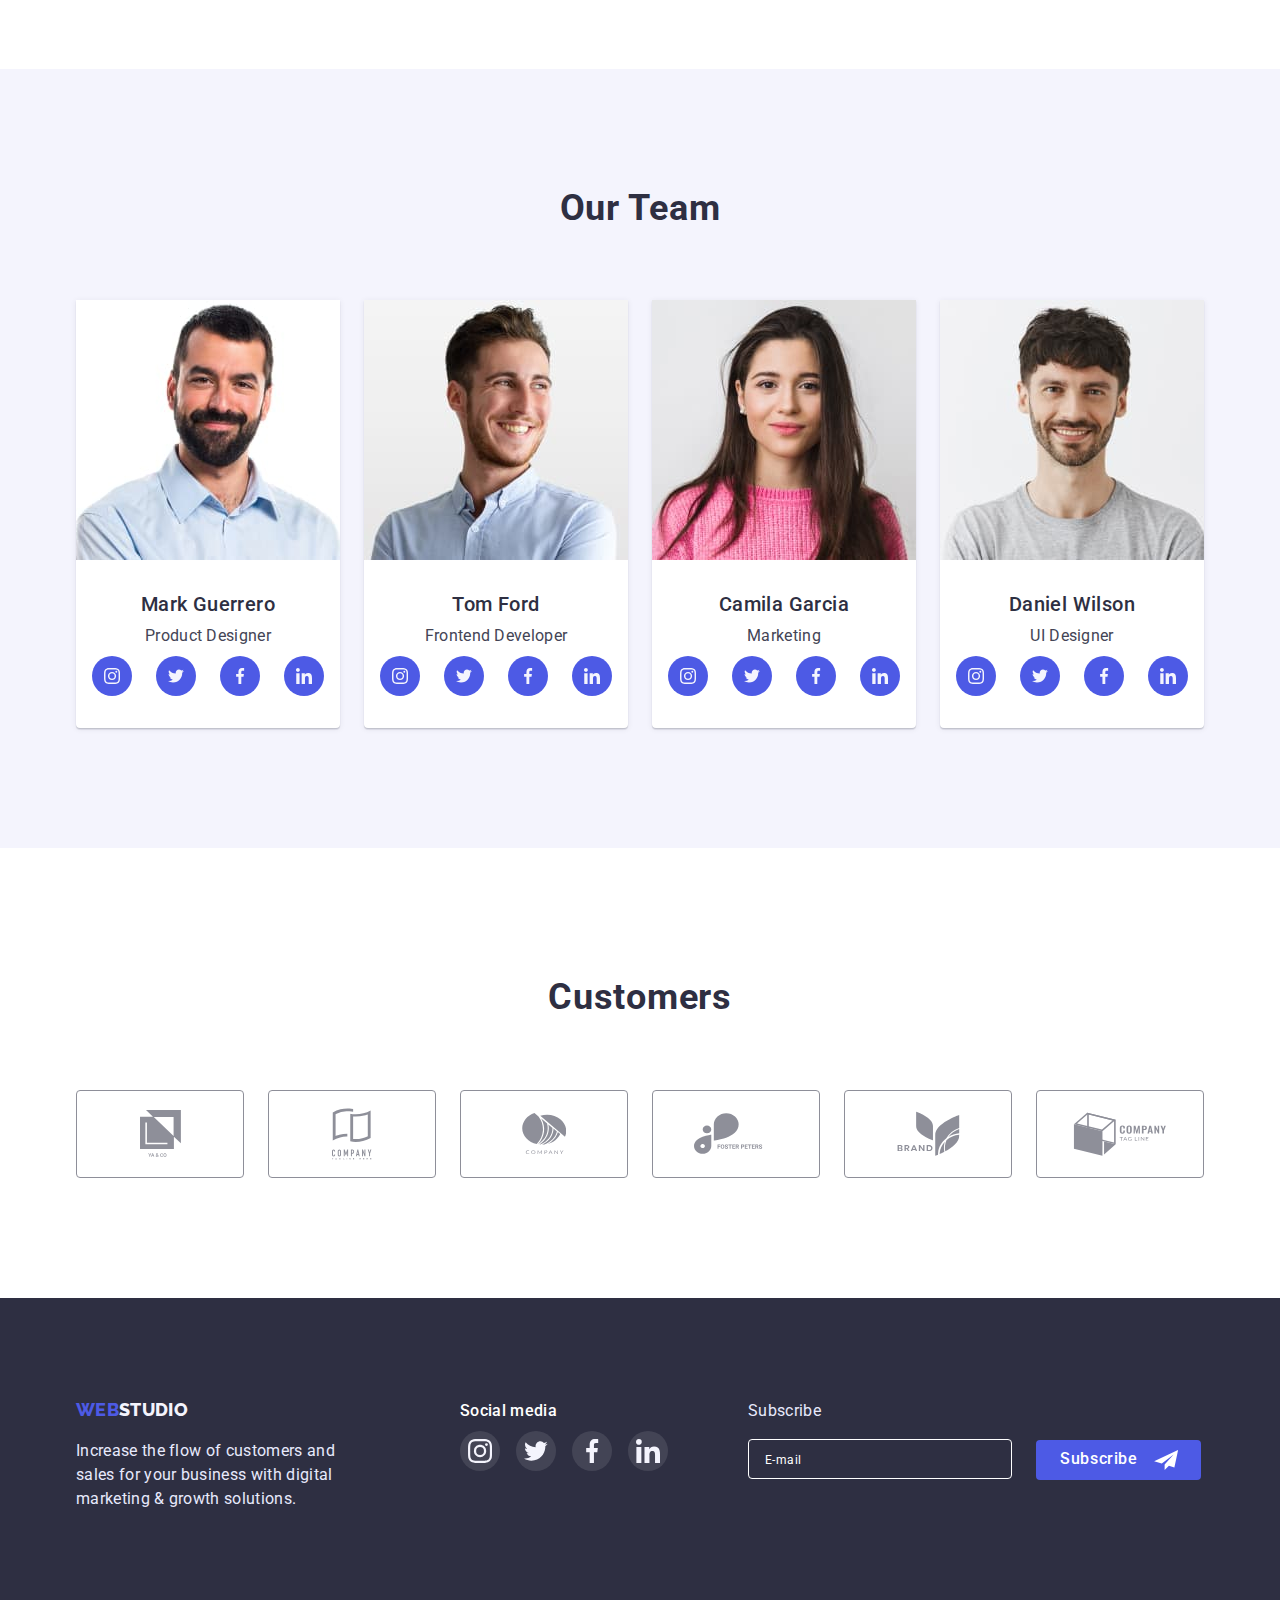
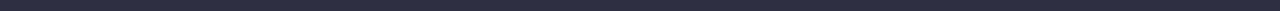
==== commit 891a616d: "12hw1" ====
--- a/index.html
+++ b/index.html
@@ -410,7 +410,7 @@
       </div>
     </footer>
 
-    <div class="backdrop" data-modal>
+    <div class="backdrop is-hidden" data-modal>
       <div class="modal">
         <button type="button" class="modal-close-btn" data-modal-close>
           <svg class="modal-close-icon" width="8px" height="8px">
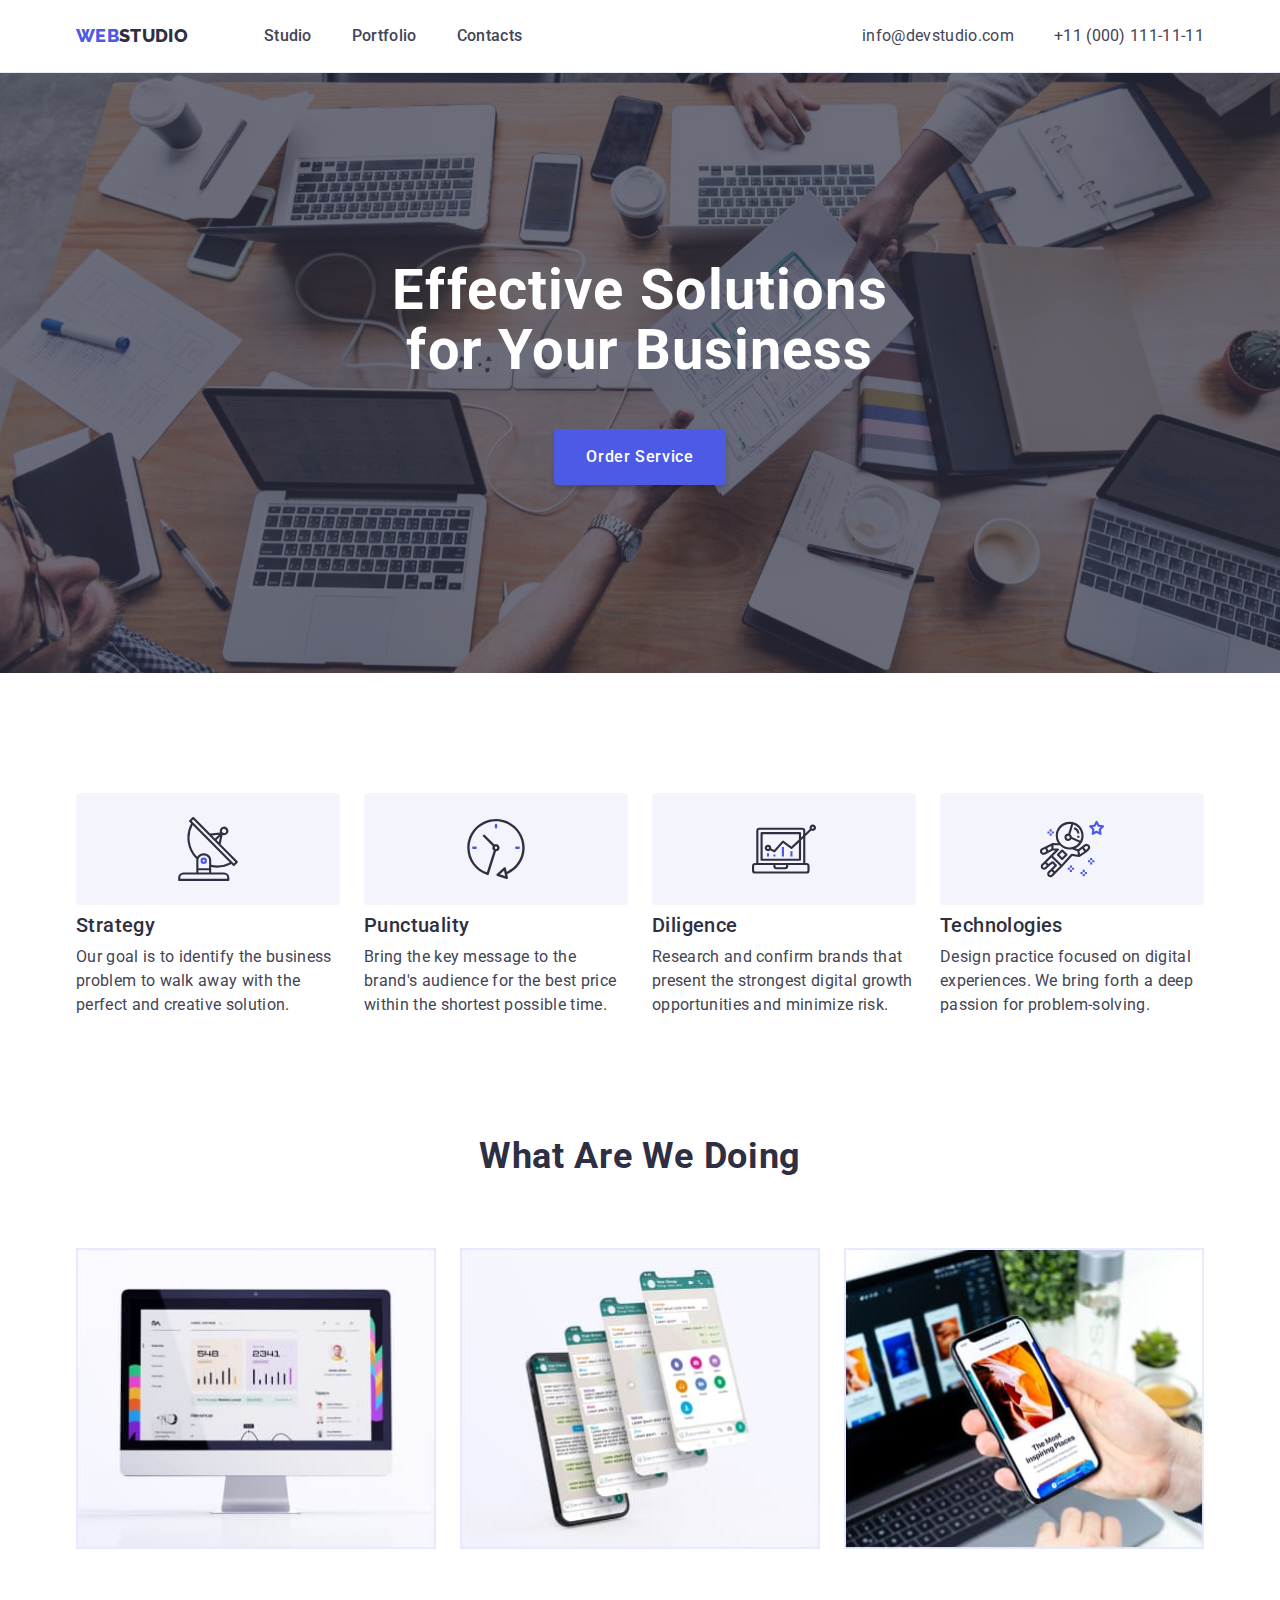
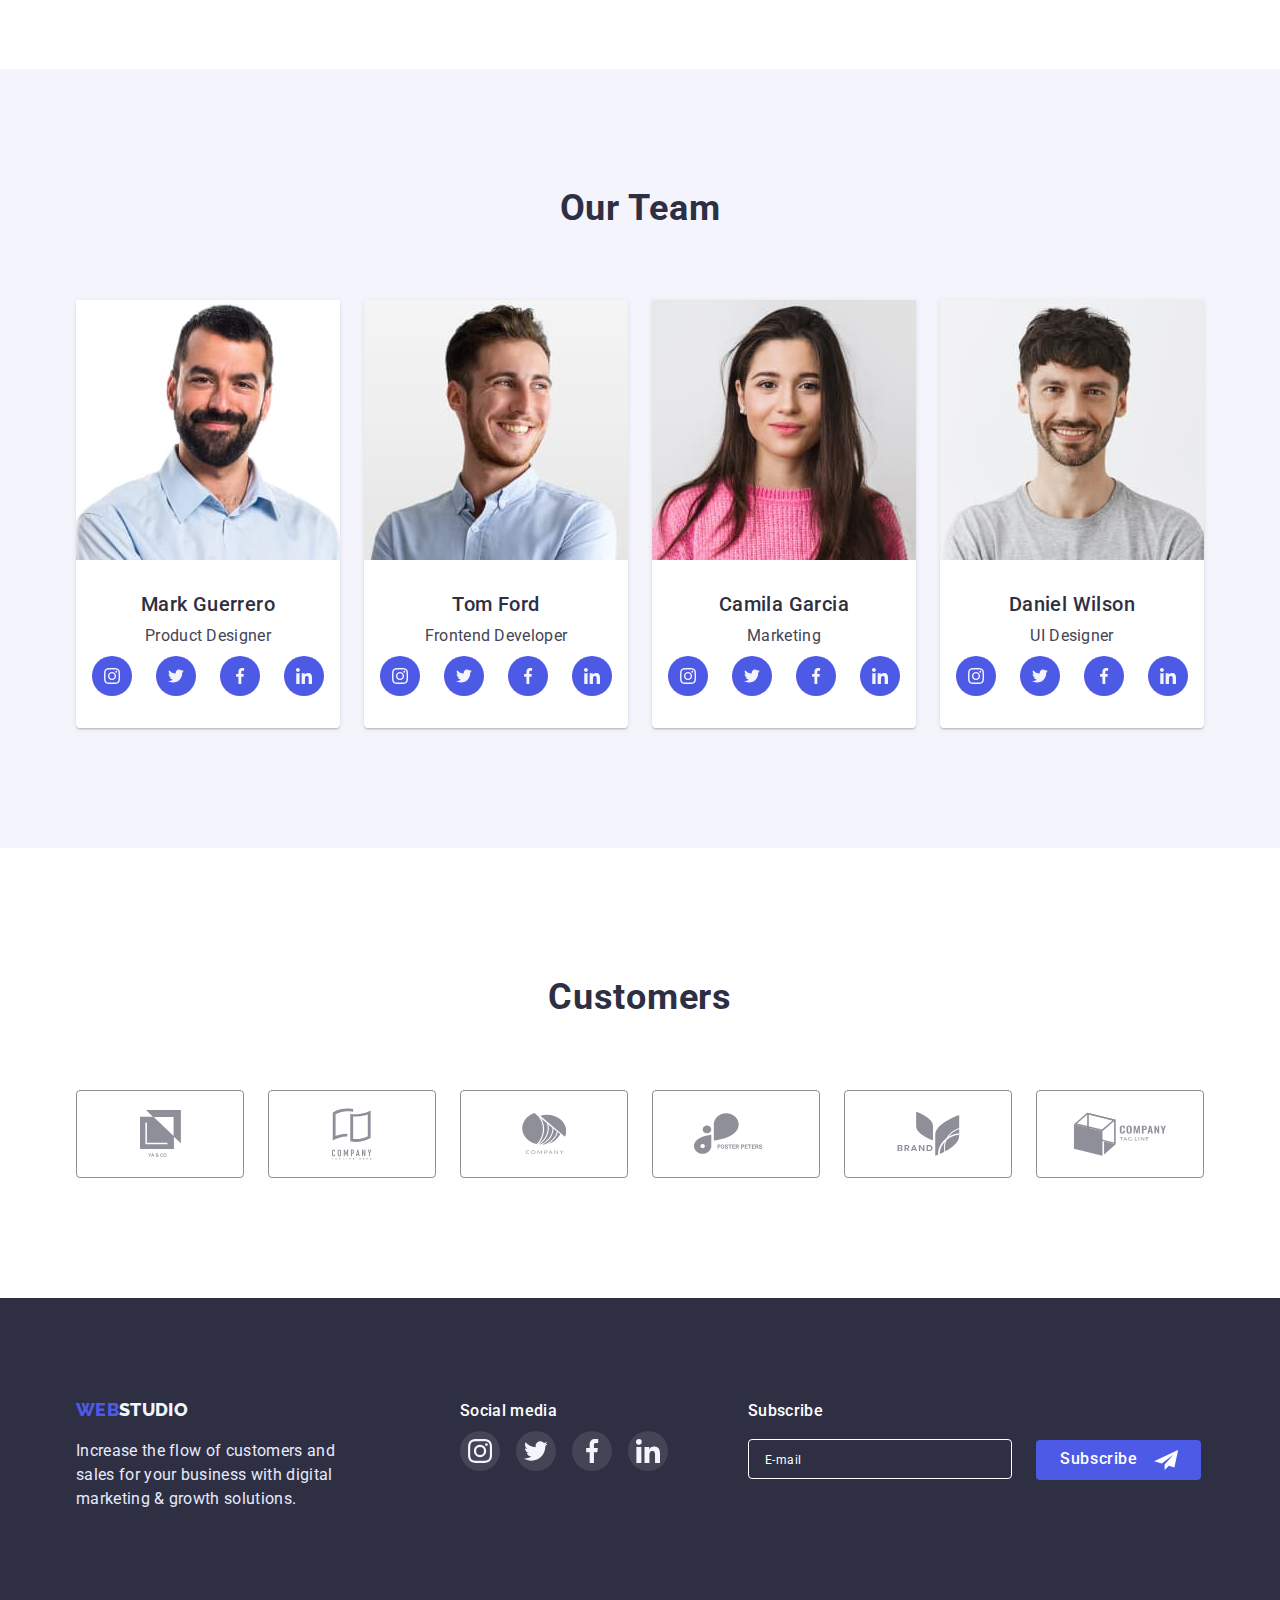
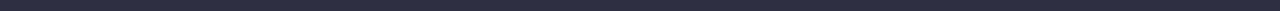
==== commit 5fb466d3: "12.03 final" ====
--- a/index.html
+++ b/index.html
@@ -388,7 +388,7 @@
           </ul>
         </div>
         <div class="footer-subscribe-field">
-          <p calss="footer-subscribe-text">Subscribe</p>
+          <p class="footer-subscribe-text">Subscribe</p>
           <form class="footer-subscribe-form">
             <div class="footer-subscribe-wrapper">
               <input
--- a/css/styles.css
+++ b/css/styles.css
@@ -572,12 +572,6 @@
 }
 
 
-
-
-
-
-
-
 /* Страница ПОРТФОЛИО + унаследование своqств цвета для p которые лежат в ссылках s*/
 .list a {
   text-decoration: none;
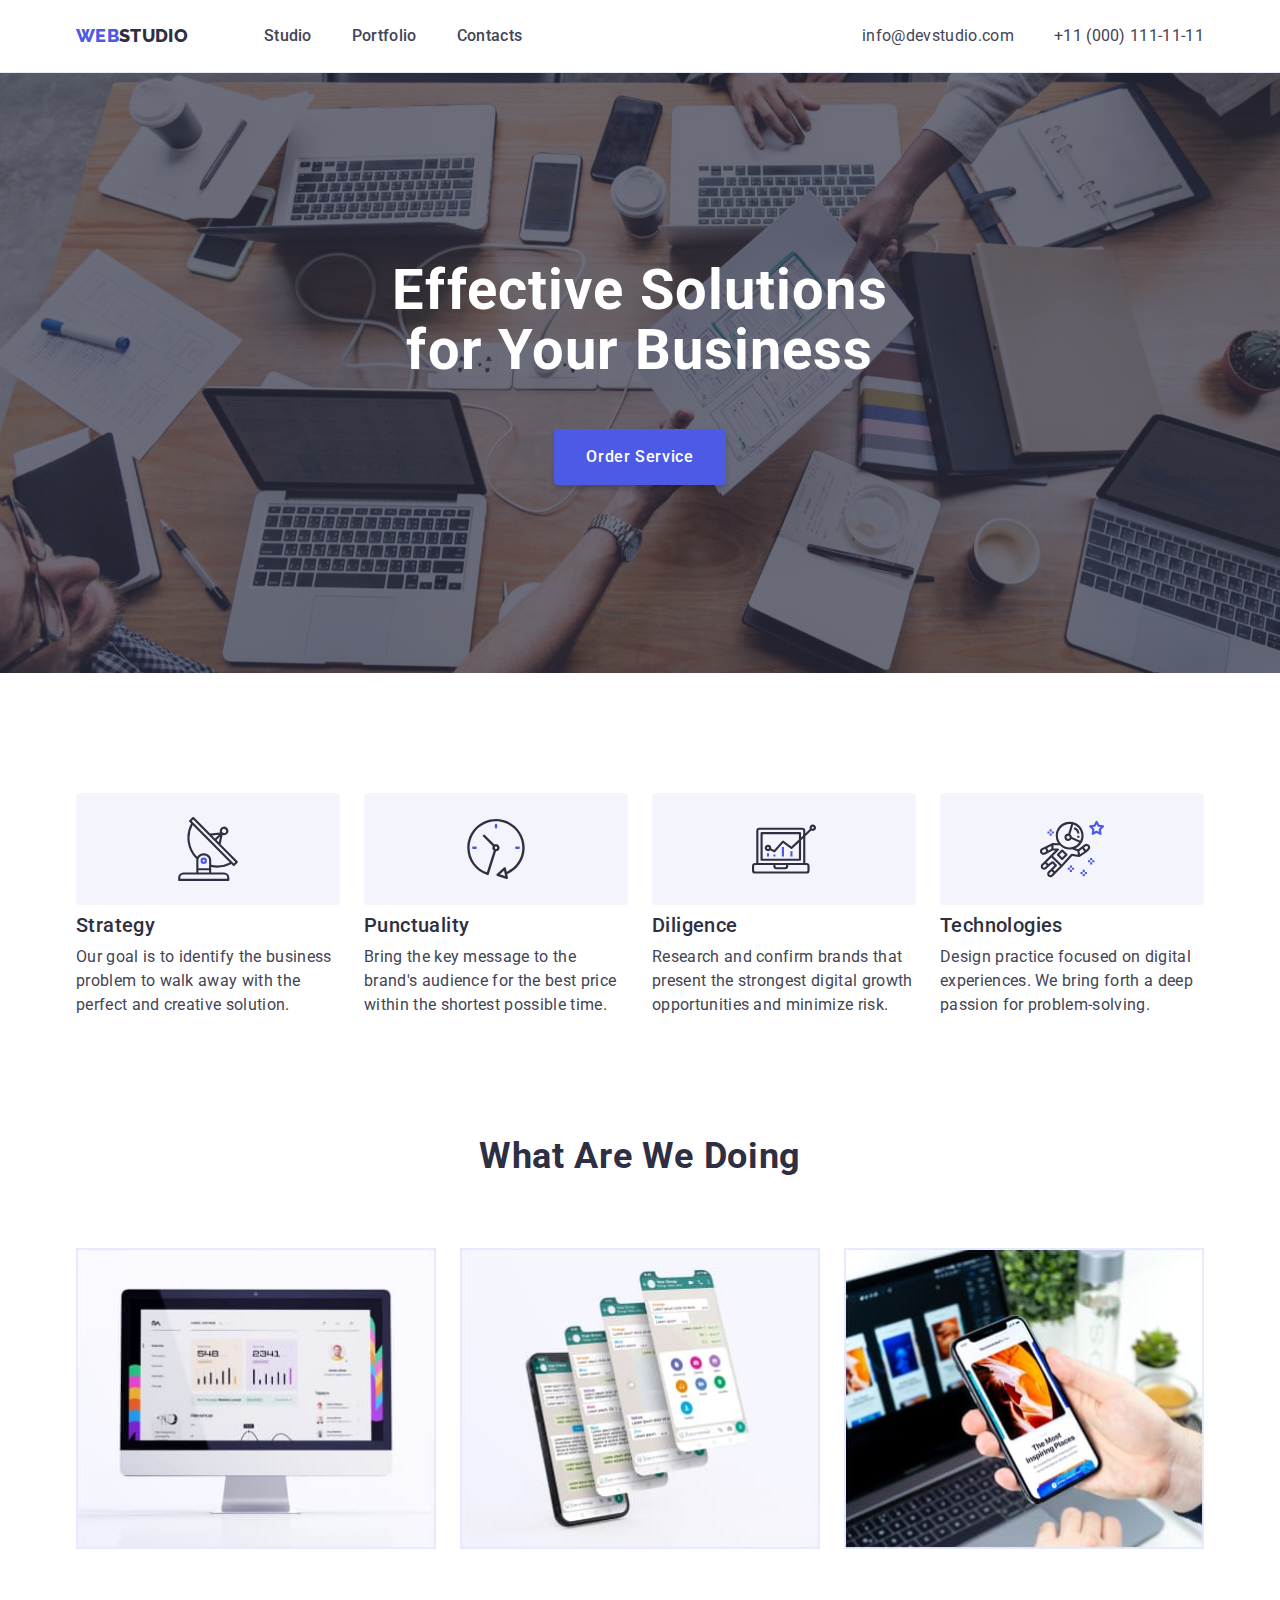
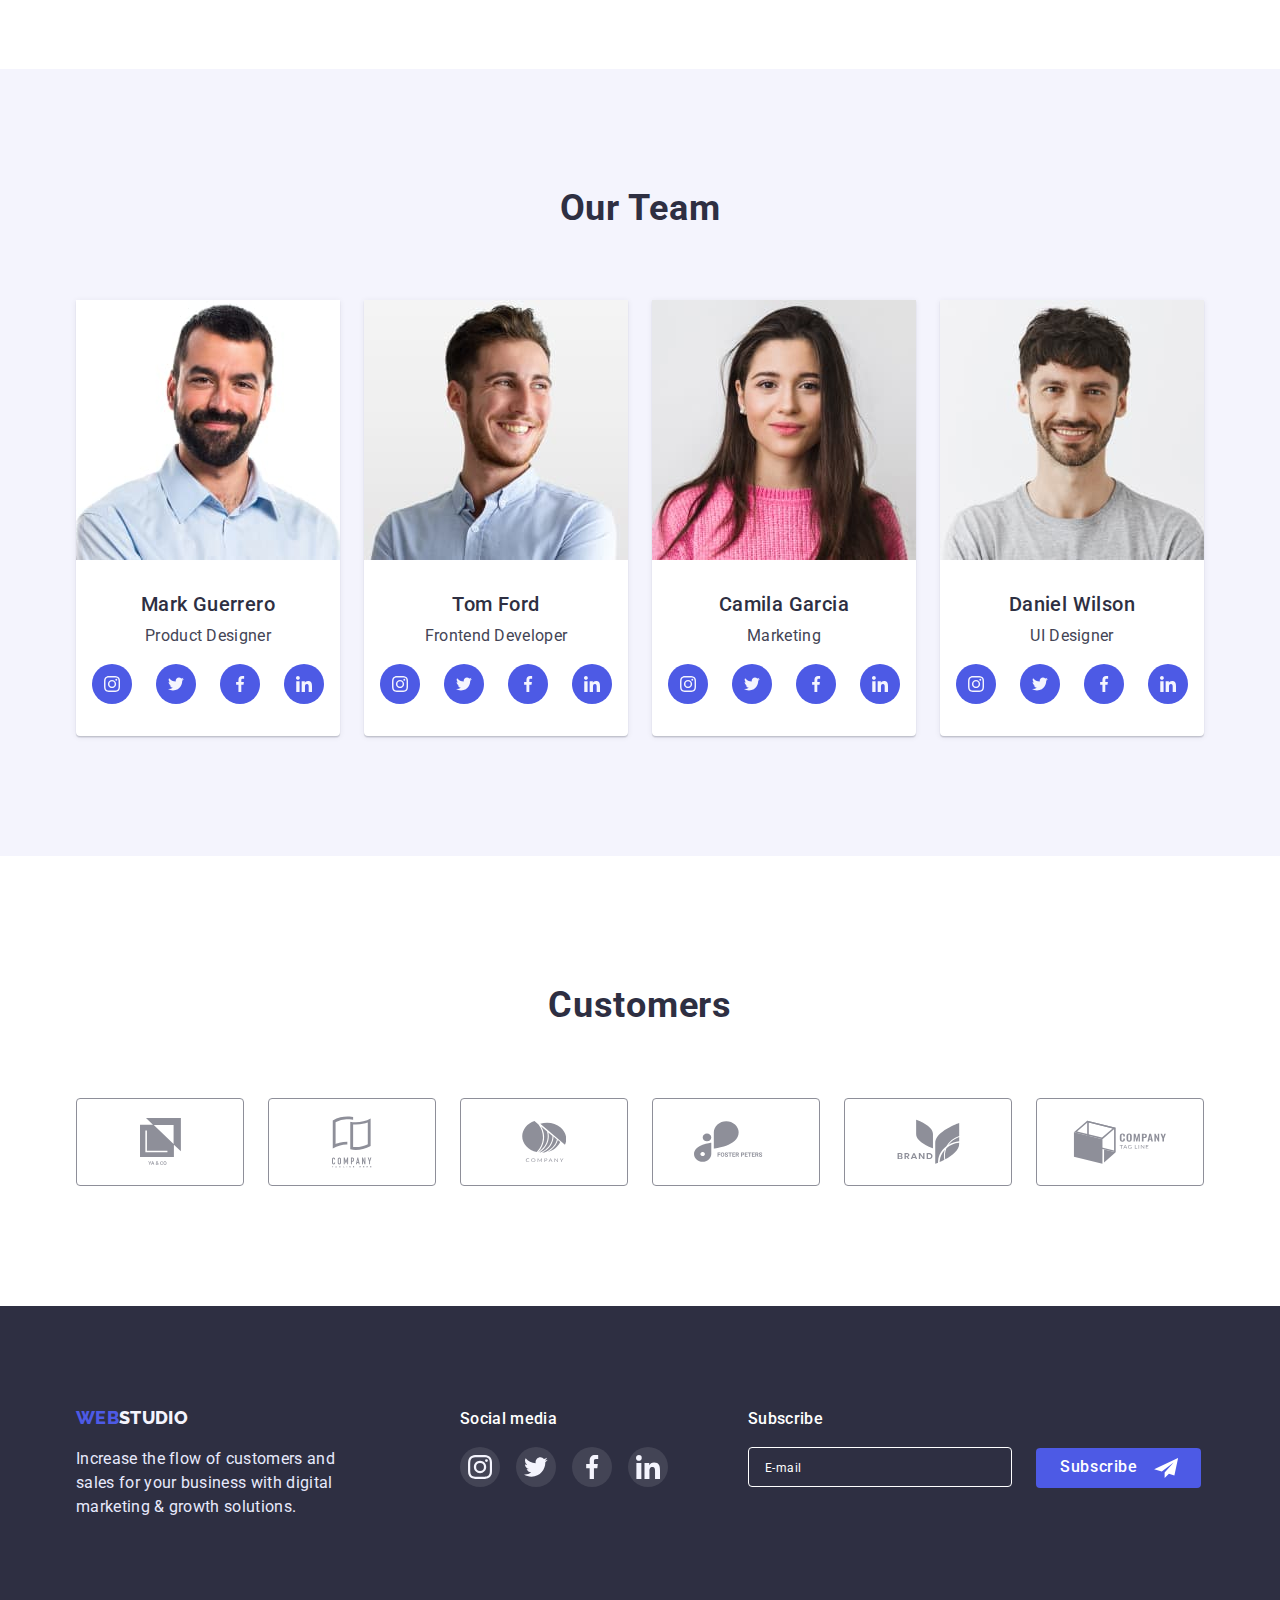
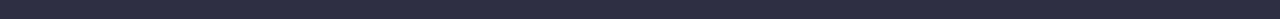
==== commit 04c5049e: "13.03 hw" ====
--- a/index.html
+++ b/index.html
@@ -482,7 +482,7 @@
           />
           <label for="user-policy" class="modal-form-check-descr"
             >I accept the terms and conditions of the&nbsp;
-            <a href="">Privacy Policy</a>
+            <a class="modal-policy-link" href="">Privacy Policy</a>
           </label>
           <button class="modal-form-submit" type="submit">Send</button>
         </form>
--- a/css/styles.css
+++ b/css/styles.css
@@ -383,7 +383,7 @@
   display: flex;
   justify-content: center;
   gap: 24px;
-  margin-top: 8px;
+  margin-top: 16px;
 }
 
 .social-media-icon{
@@ -454,10 +454,6 @@
   margin-right: 0;
 }
 
-.footer-social-media-list{
-  margin-top: 16px;
-}
-
 .footer-item{
   width: 264px;
   margin-top: 16px;
@@ -467,6 +463,7 @@
 font-weight: 500;
 letter-spacing: 0.02em;
 color: var(--filter-active-color);
+ margin-bottom: 16px;
 }
 
 .footer-social-media-block{
@@ -495,7 +492,6 @@
   display: flex;
   justify-content: center;
   gap: 16px;
-  margin-top: 8px;
 }
 
 .footer-subscribe-field{
@@ -506,14 +502,13 @@
 .footer-subscribe-wrapper{
   display: flex;
   align-items: baseline;
-  margin-top: 16px;
+ 
 
 }
 
 .footer-subscribe-form{
   display: flex;
-  justify-content: center;
-  
+   margin-top: 16px;
 }
 
 .subsribe-btn{
@@ -553,6 +548,11 @@
   border: 1px solid #FFFFFF;
 border-radius: 4px;
 color: var(--filter-active-color);
+}
+
+.footer-subscribe-input:-webkit-autofill {
+  -webkit-box-shadow: inset 0 0 0 50px var(--footer-background-color);
+  -webkit-text-fill-color: var(--filter-active-color);
 }
 
 .footer-subscribe-input::placeholder{
@@ -727,7 +727,7 @@
   top: 50%;
   transform: translate(-50%, -50%);
   width: 408px;
-  height: 576px;
+  min-height: 584px;
   background: var(--main-background-color);
   box-shadow: 0px 1px 1px rgba(0, 0, 0, 0.14), 0px 1px 3px rgba(0, 0, 0, 0.12),
     0px 2px 1px rgba(0, 0, 0, 0.2);
@@ -817,7 +817,7 @@
 
 .modal-form-input:focus + .modal-form-input-icon{
   fill: var(--filter-color);
-  background-image: url(/images/chec.svg);
+  background-image: url(./images/chec.svg);
   background-color: #F4F4FD;
 }
 
@@ -845,7 +845,7 @@
 
 .modal-form-check:checked + .modal-form-check-descr::before{
   background-color: var(--hero-button-active-background-color);
-  background-image: url(/images/chec.svg);
+  background-image: url(./images/chec.svg);
   background-repeat: no-repeat;
   background-position: center;
   padding: 4px 3px 4px 3px;
@@ -857,6 +857,17 @@
 outline: 1px solid var(--hero-button-background-color);
 } 
 
+.modal-policy-link{
+font-size: 12px;
+line-height: 1.33;
+letter-spacing: 0.04em;
+text-decoration-line: underline;
+color: var(--hero-button-background-color);
+
+}
+
+
+
 .modal-form-input-wrapper{
   display: block;
 position: relative;
@@ -868,8 +879,8 @@
 top: 50%;
 left: 16px;
 transform: translate(0, -50%);
-width: 12px;
-height: 12px;
+width: 18px;
+height: 24px;
 fill: var(--side-nav-color);
 }
 
